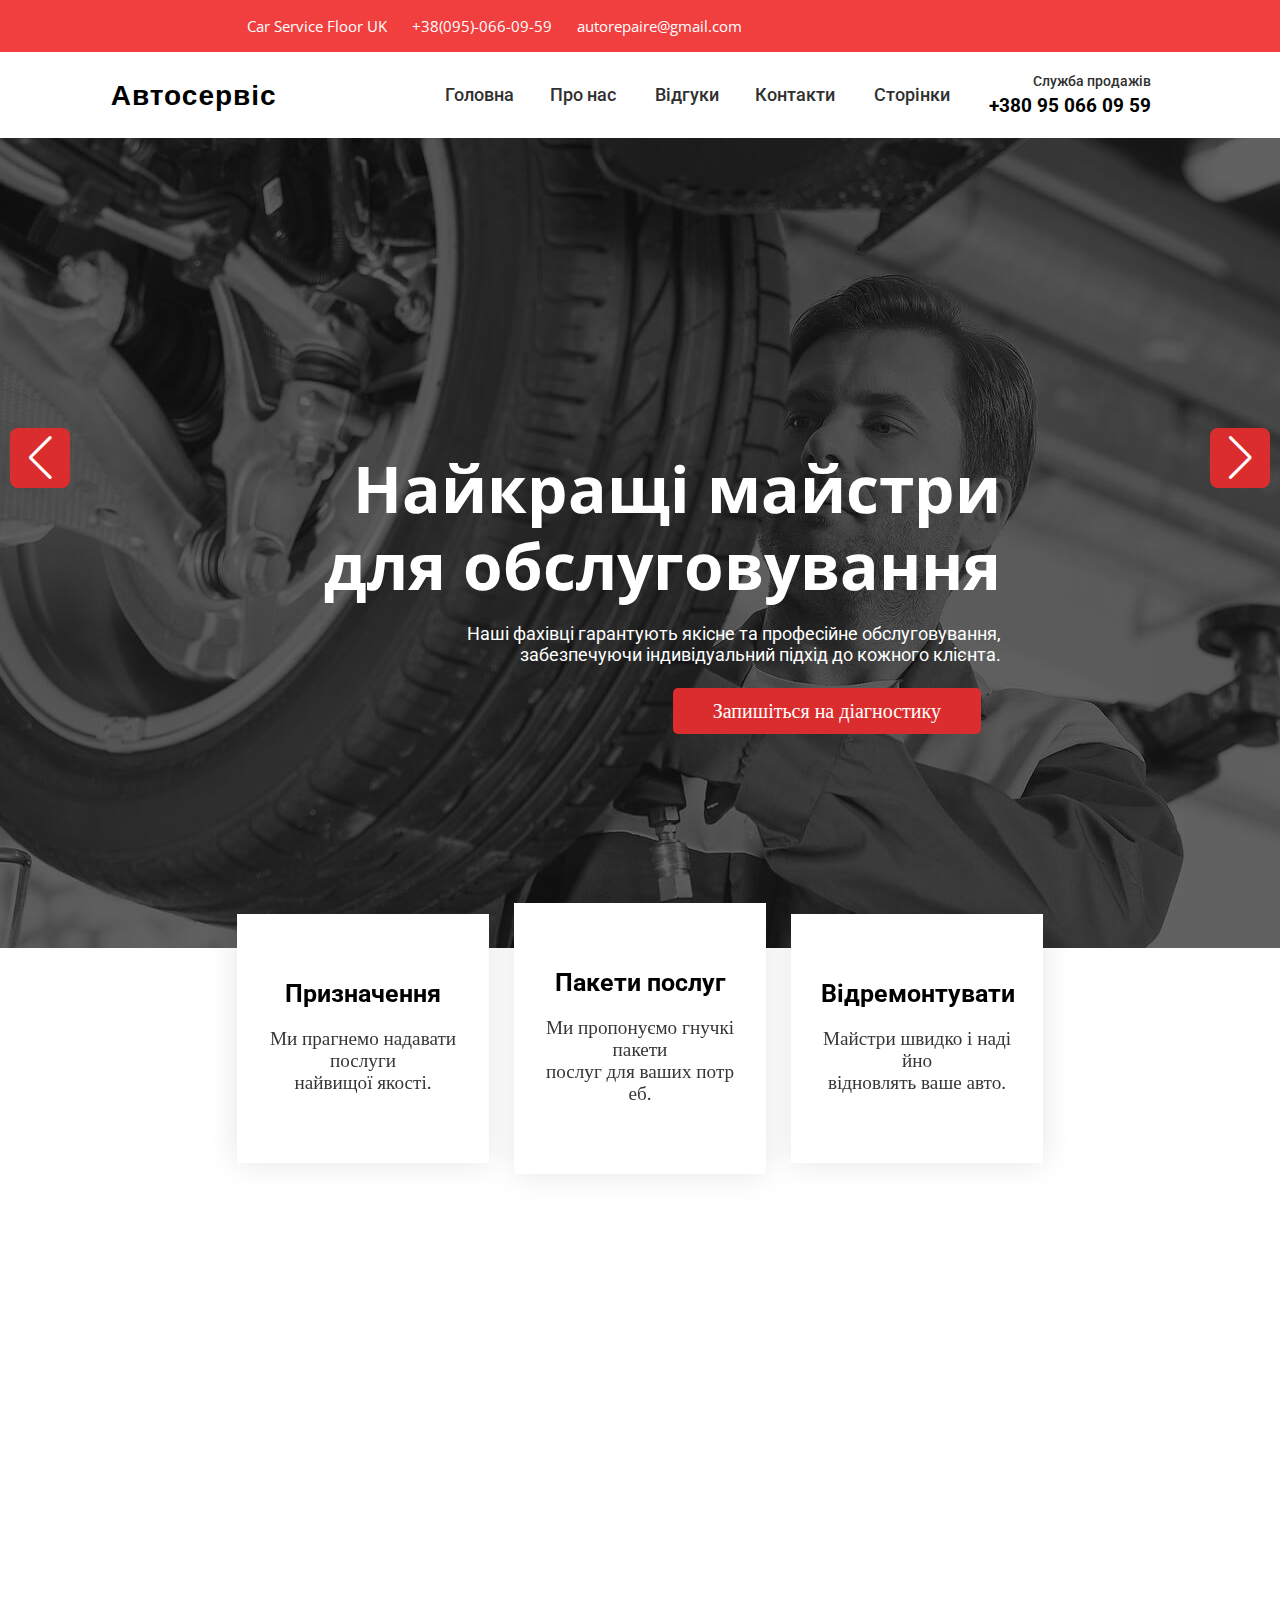
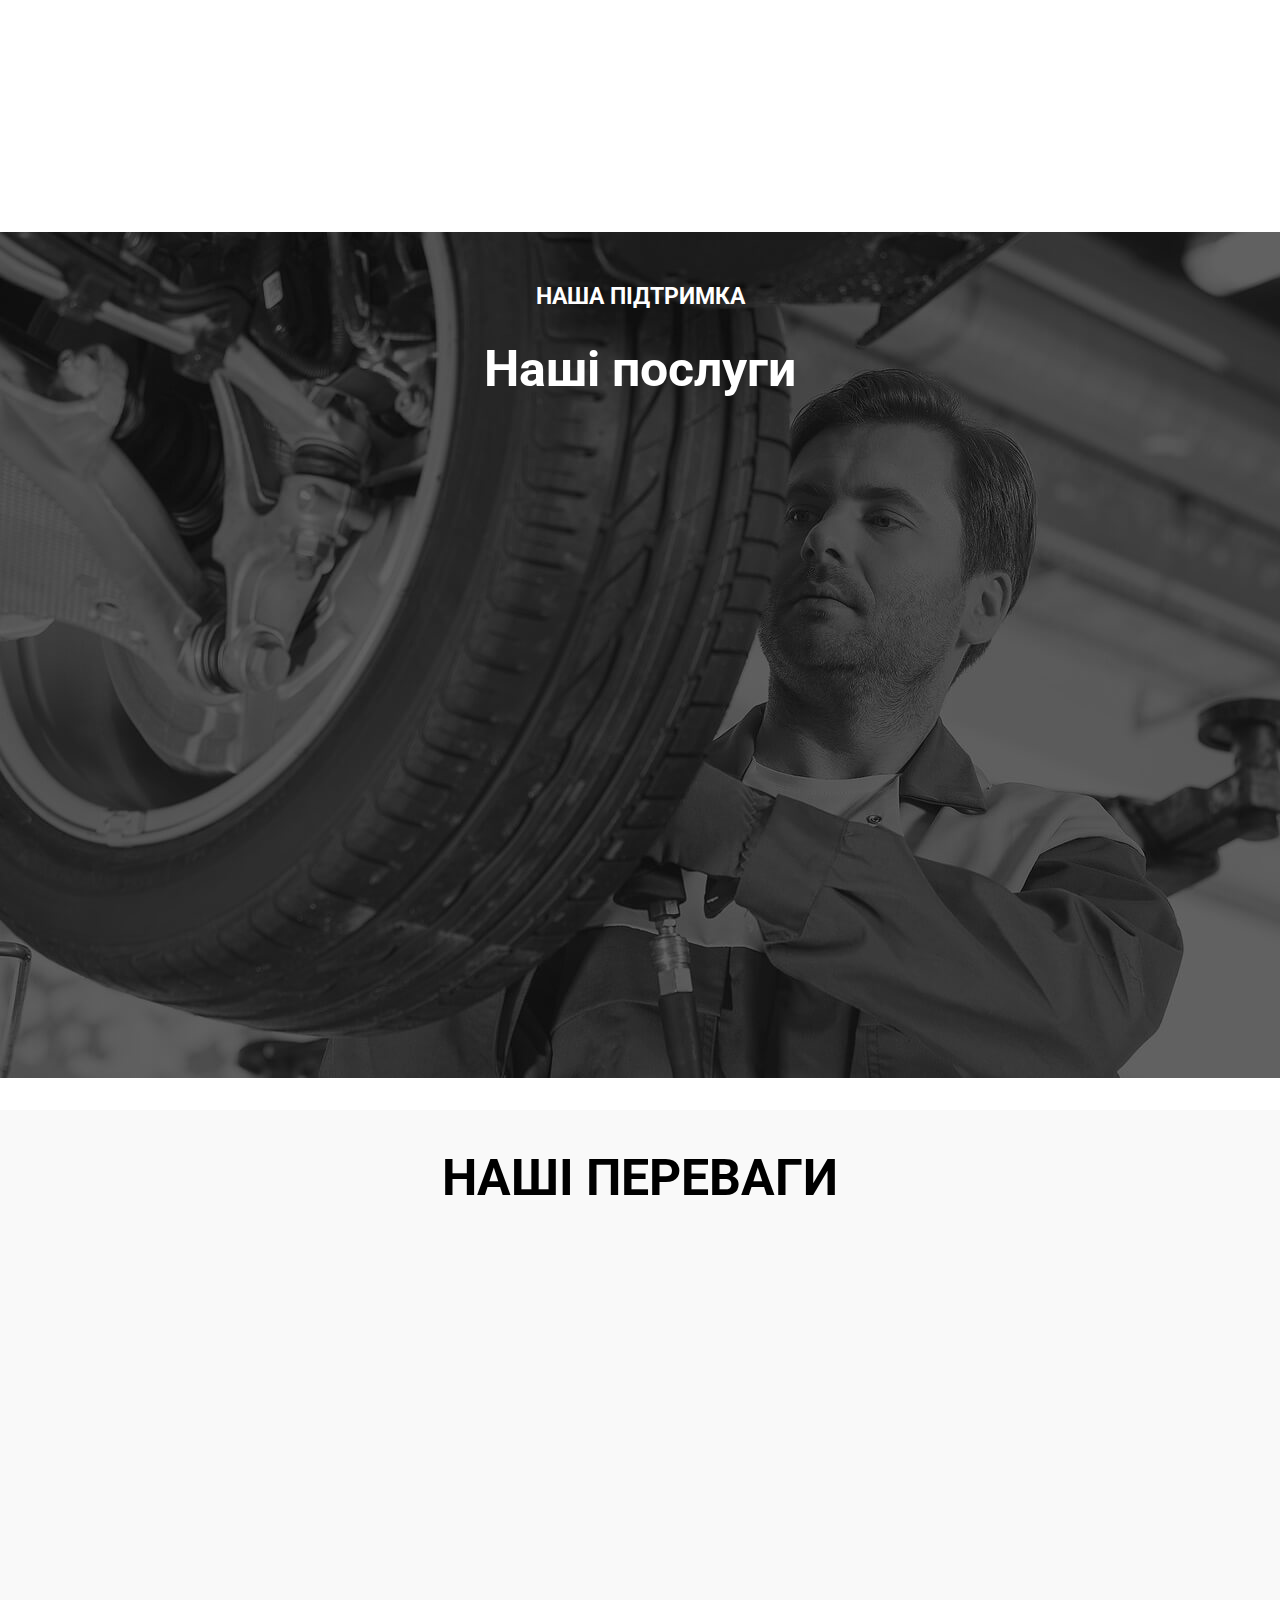
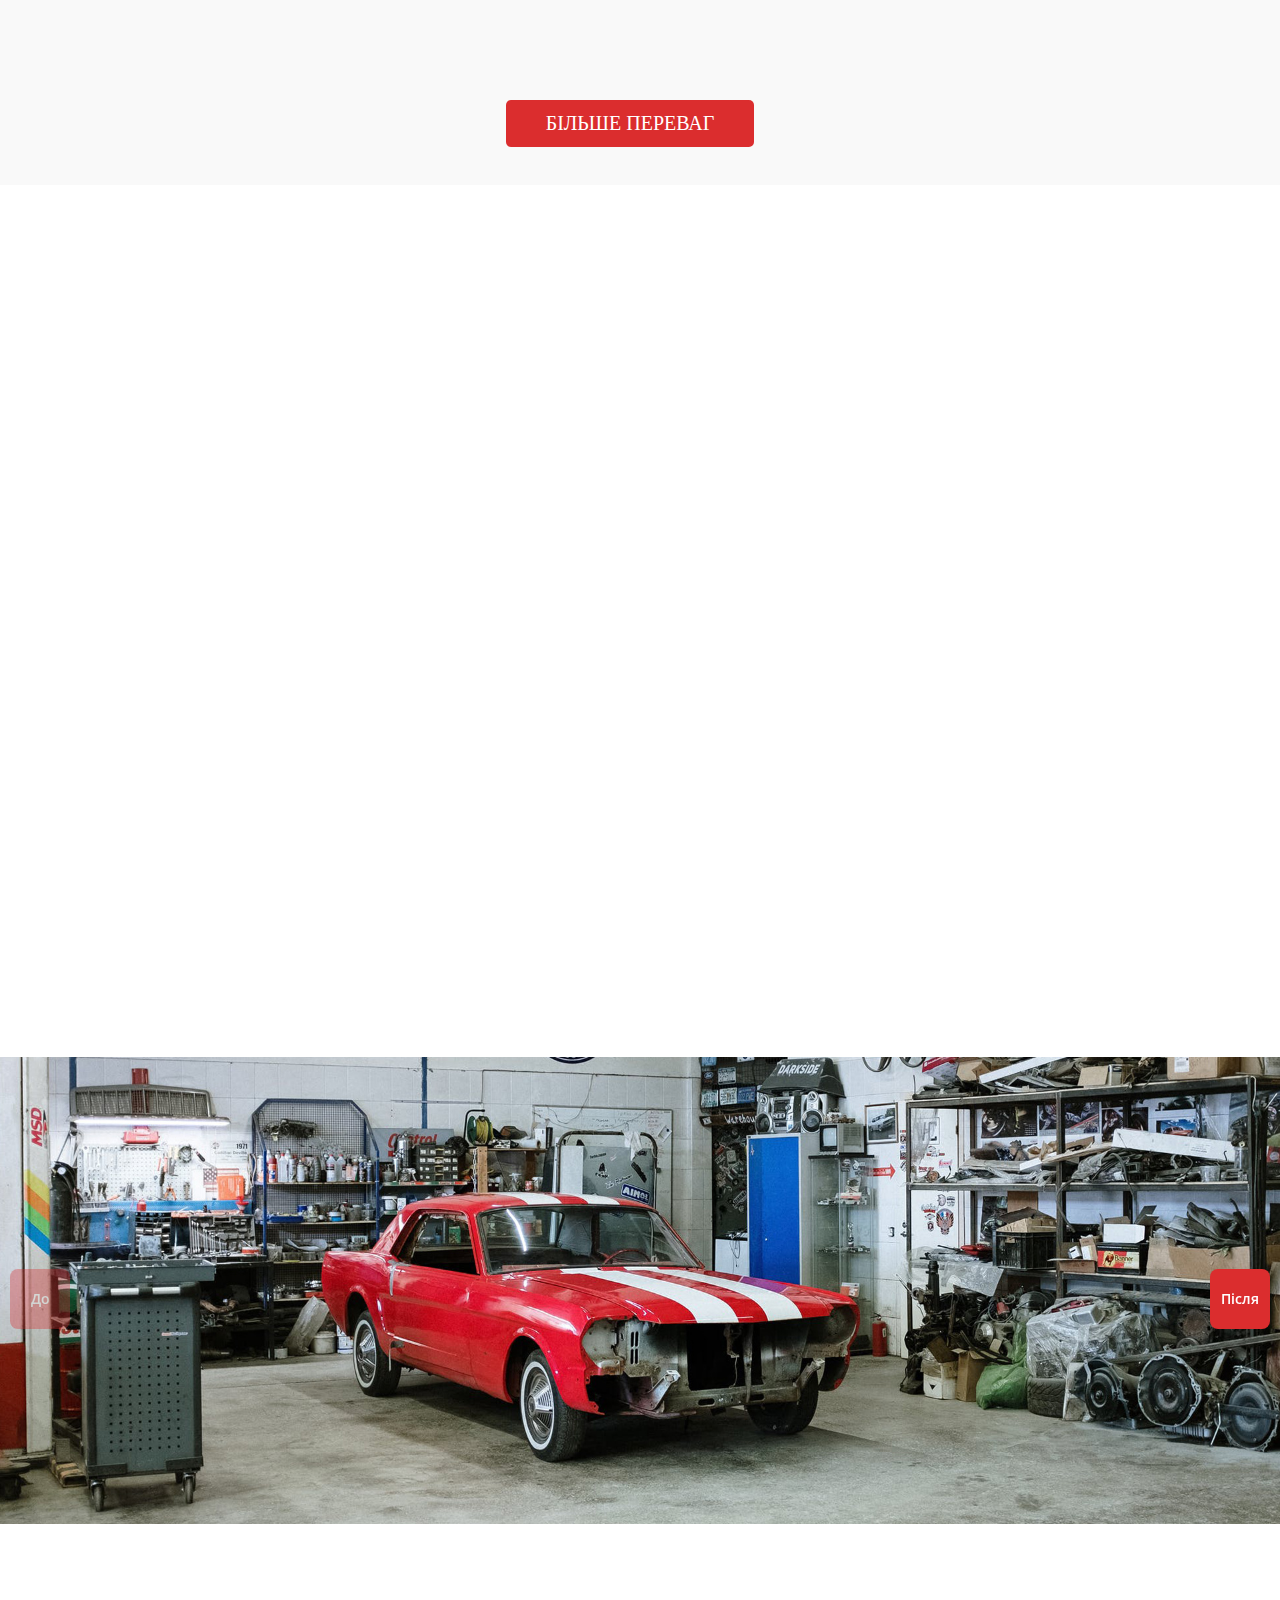
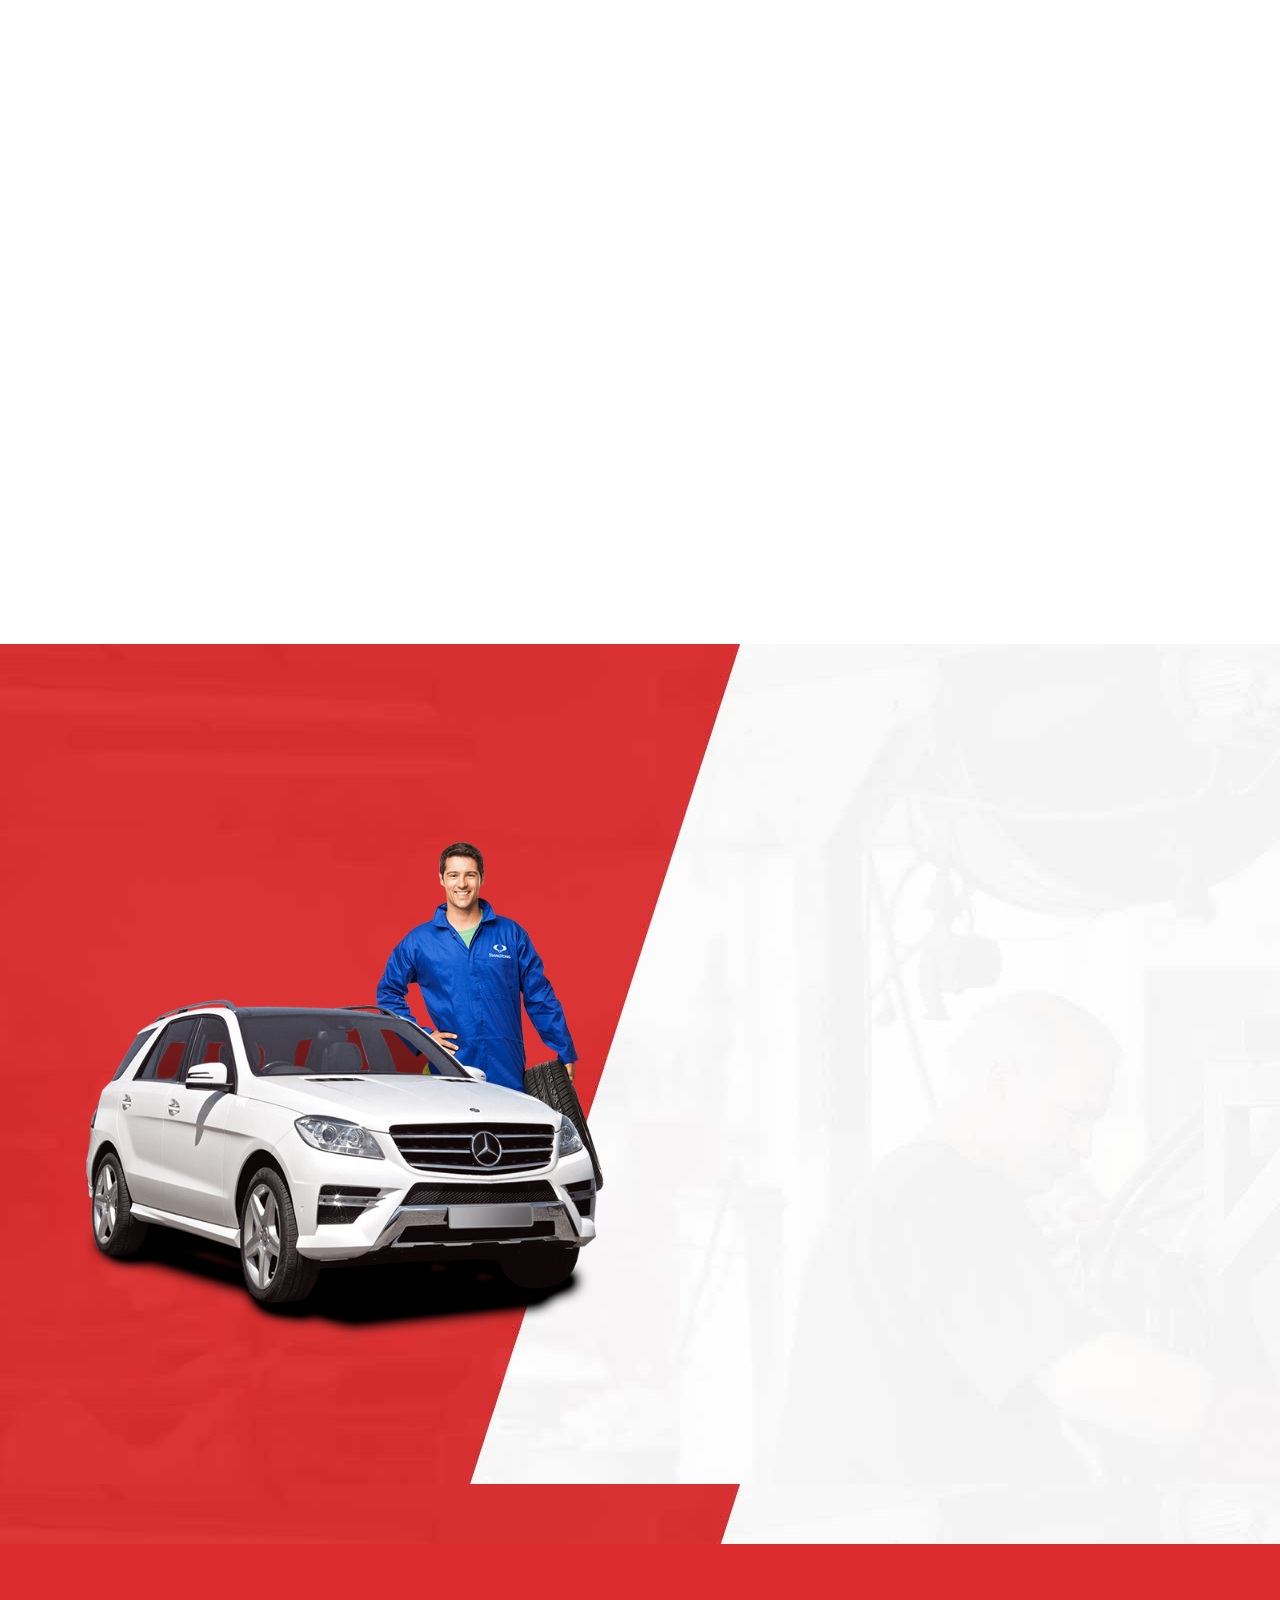
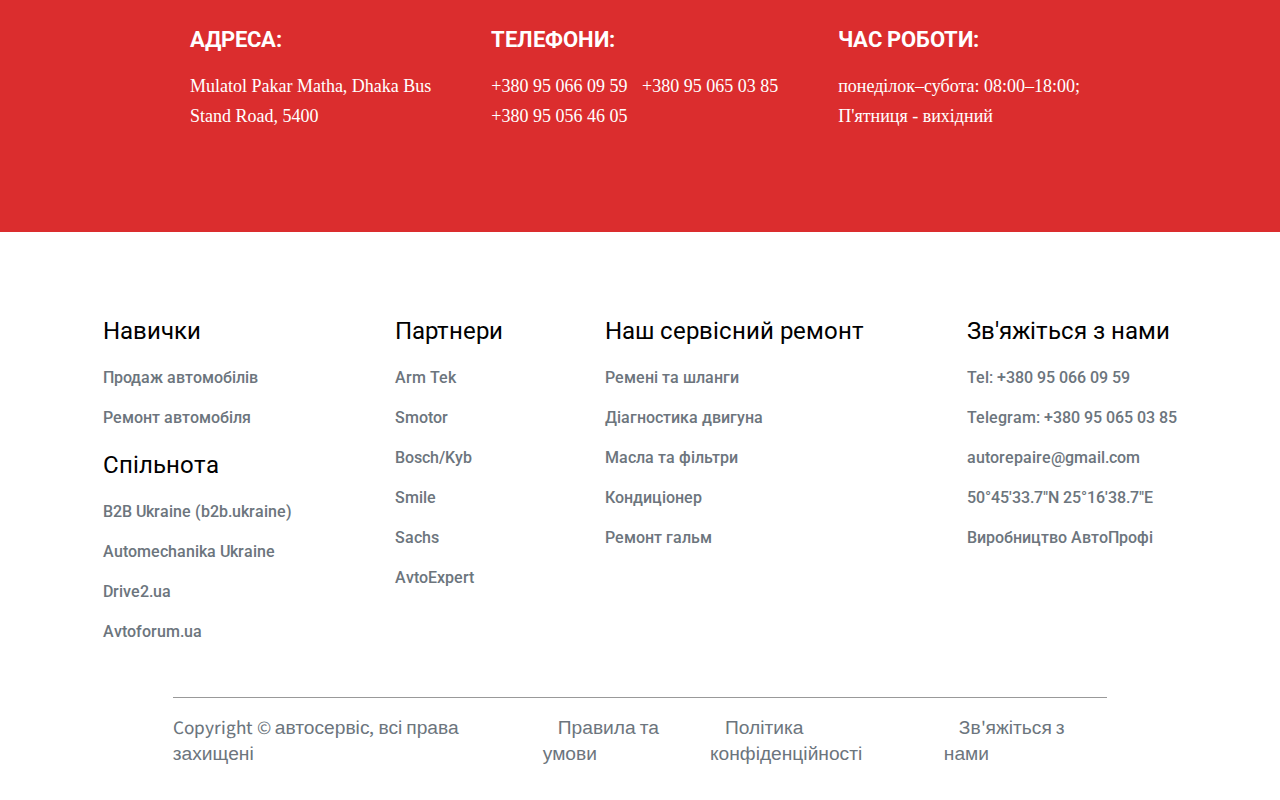
==== index.html @ c5d5ff54 "first" ====
<!DOCTYPE html>
<html lang="en">
<head>
    <meta charset="UTF-8">
    <meta name="viewport" content="width=device-width, initial-scale=1.0">
    
    <!-- Google Fonts - Preconnect and Load Fonts -->
    <!-- Перший блок підключення шрифтів із Google Fonts -->
    <link rel="preconnect" href="https://fonts.googleapis.com">
    <link rel="preconnect" href="https://fonts.gstatic.com" crossorigin>
    <link href="https://fonts.googleapis.com/css2?family=Assistant:wght@200..800&family=Josefin+Sans:ital,wght@0,100..700;1,100..700&display=swap" rel="stylesheet">
    
    <!-- Дублювання підключення шрифтів із додатковими варіантами -->
    <link rel="preconnect" href="https://fonts.googleapis.com">
    <link rel="preconnect" href="https://fonts.gstatic.com" crossorigin>
    <link href="https://fonts.googleapis.com/css2?family=Assistant:wght@200..800&family=Josefin+Sans:ital,wght@0,100..700;1,100..700&family=Roboto:ital,wght@0,100;0,300;0,400;0,500;0,700;0,900;1,100;1,300;1,400;1,500;1,700;1,900&display=swap" rel="stylesheet">
    
    <!-- Ще один блок підключення різних шрифтів -->
    <link rel="preconnect" href="https://fonts.googleapis.com">
    <link rel="preconnect" href="https://fonts.gstatic.com" crossorigin>
    <link href="https://fonts.googleapis.com/css2?family=Assistant:wght@200..800&family=Josefin+Sans:ital,wght@0,100..700;1,100..700&family=Montserrat:ital,wght@0,100..900;1,100..900&family=Open+Sans:ital,wght@0,300..800;1,300..800&family=Roboto:ital,wght@0,100;0,300;0,400;0,500;0,700;0,900;1,100;1,300;1,400;1,500;1,700;1,900&display=swap" rel="stylesheet">
    <!-- Кінець підключення Google Fonts -->
    
    <!-- Swiper.js CSS and JS -->
    <!-- Підключення CSS для Swiper.js із CDN -->
    <link rel="stylesheet" href="https://cdn.jsdelivr.net/npm/swiper@11/swiper-bundle.min.css"/>
    <link href="https://cdn.jsdelivr.net/npm/swiper@11.1.9/swiper-bundle.min.css" rel="stylesheet">
    
    <!-- Підключення JavaScript/CSS для Swiper.js -->
    <link rel="stylesheet" href="https://cdn.jsdelivr.net/npm/swiper@11/swiper-bundle.min.css" />
    <script src="https://cdn.jsdelivr.net/npm/swiper@11/swiper-bundle.min.js"></script>
    <!-- Кінець підключення Swiper -->
    
    <!-- Link to Custom CSS -->
    <!-- Підключення вашого власного CSS-файлу -->
    <link rel="stylesheet" href="./assets/css/index.css">
    
    <!-- Favicon -->
    <!-- Підключення іконки сайту (favicon) -->
    <link rel="icon" href="./img/website-logo.png">
    <!-- Кінець підключення CSS та favicon -->
    
    <!-- AOS (Animate on Scroll) Library -->
    <!-- Підключення бібліотеки AOS для анімацій під час скролінгу -->
    <link href="https://unpkg.com/aos@2.3.1/dist/aos.css" rel="stylesheet">
    <script src="https://unpkg.com/aos@2.3.1/dist/aos.js"></script>
    <!-- Кінець підключення AOS -->
    
    <!-- FontAwesome Icons -->
    <!-- Підключення іконок FontAwesome через CDN -->
    <script src="https://kit.fontawesome.com/46a432ef36.js" crossorigin="anonymous"></script>
    <!-- Кінець підключення FontAwesome -->
    <title>Автосервіс - Car Services and Mechanic</title>
</head>
<body>
    <div class="App">
        <!-- Preloader -->
        <div class="preload" data-preload>
           <div class="preloader-content">
              <p class="text">Loading</p>
              <img class="circle" src="./img/circle.png" alt="Car brake">
           </div>
        </div>
        <!-- Advertising Line -->
        <div class="advertising-line">
           <div class="row">
              <ul class="top-left">
                 <li>
                    <i style="color:#fff;" class="fa-solid fa-house"></i>
                    <a href="https://google.com.ua/maps/place/%D0%9A%D0%B8%D1%97%D0%B2,+02000/@50.4018377,30.2208891,11z/data=!3m1!4b1!4m12!1m5!3m4!2zNTDCsDQ1JzMzLjciTiAyNcKwMTYnMzguNyJF!8m2!3d50.759347!4d25.277409!3m5!1s0x40d4cf4ee15a4505:0x764931d2170146fe!8m2!3d50.4503596!4d30.5245025!16zL20vMDJzbjM0?entry=ttu&g_ep=EgoyMDI0MDgyMC4xIKXMDSoASAFQAw%3D%3D">Car Service Floor UK</a>
                 </li>
                 <li>
                    <i style="color:#fff;" class="fa-solid fa-phone"></i>
                    <a  href="tel:+380950660959">+38(095)-066-09-59</a>
                 </li>
                 <li>
                    <i style="color:#fff;" class="fa-solid fa-envelope"></i>
                    <a  href="mailto:autorepaire@gmail.com">autorepaire@gmail.com</a>
                 </li>
              </ul>
              <ul class="top-right">
                 <li>
                    <a title="Facebook" href="#"><i class="fab fa-facebook-f"></i></a>
                 </li>
                 <li>
                    <a  title="Twitter" href="#"><i class="fab fa-x-twitter"></i></a>
                 </li>
                 <li>
                    <a title="Instagram" href="#"><i class="fab fa-instagram"></i></a>
                 </li>
                 <li>
                    <a  title="Google Plus" href="#"><i class="fab fa-google-plus-g"></i></a>
                 </li>
                 <li>
                    <a  title="Dribbble" href="#"><i class="fab fa-dribbble"></i></a>
                 </li>
              </ul>
           </div>
        </div>
        <!-- Main Container -->
        <div class="container">
           <div class="navbar-content">
              <div class="main-logo">
                 <h2 class="logo-slogan">Автосервіс</h2>
              </div>
              <div class="nav-bar-collapse">
                 <ul class="nav-content">
                    <li class="nav-item">
                       <a class="nav-link" tabindex="1" href="./index.html">Головна</a>
                    </li>
                    <li class="nav-item menu-item">
                       <a class="nav-link" tabindex="2" id="about-link" href="#about">Про нас<i style="margin-left:3px;" class="fa-solid fa-caret-down"></i></a>
                       <ul class="sub-menu">
                          <li><a href="./autoAbout/autoNews.html">Новини компанії</a></li>
                          <li><a href="./autoAbout/aboutCompany/about.html">Детальніше про компанію</a></li>
                       </ul>
                    </li>
                    <li class="nav-item">
                       <a class="nav-link" tabindex="3" id="client-say-link" href="#client-say">Відгуки</a>
                    </li>
                    <li class="nav-item menu-item">
                       <a class="nav-link" tabindex="4" href="#contacts">Контакти<i style="margin-left:3px;" class="fa-solid fa-caret-down"></i></a>
                       <ul class="sub-menu">
                          <li>
                             <a href="./autoContacts/contact.html">Детальніше про розташування</a>
                          </li>
                       </ul>
                    </li>
                    <li class="nav-item menu-item">
                       <a class="nav-link" tabindex="5" href="#">Сторінки<i style="margin-left:3px;" class="fa-solid fa-caret-down"></i></a>
                       <ul class="sub-menu">
                          <li>
                             <a href="./autoPages/saleCar.html">Продаж автомобілів</a>
                          </li>
                          <li>
                             <a href="./autoPages/subscription/monthlyPlan.html">Місячна підписка</a>
                          </li>
                          <li>
                             <a href="./autoPages/partners/partnersCompany.html">Партнери компанії</a>
                          </li>
                       </ul>
                    </li>
                    <li class="nav-item">
                       <span class="nav-link lk-content">
                           Служба продажів
                          <div style="padding-top:5px;">
                             <a href="tel:+380950660959" class="nav-link-number">+380 95 066 09 59</a> 
                          </div>
                       </span>
                    </li>
                 </ul>
              </div>
           </div>
        </div>
     </div>
     <aside>
        <div class="aside-container">
           <div class="aside-content">
              <div class="swiper-1">
                 <!-- Swiper for slides -->
                 <div class="swiper-wrapper">
                    <!-- First slide -->
                    <div class="swiper-slide">
                       <div class="back-img-slide-1">
                          <div class="slide-1-content">
                             <h2 class="slide-1-title">Найкращі майстри<br>для обслуговування</h2>
                             <p class="slide-1-text">Наші фахівці гарантують якісне та професійне обслуговування,<br> 
                              забезпечуючи індивідуальний підхід до кожного клієнта. 
                             </p>
                             <a class="slide-1-btn" href="#contacts">Запишіться на діагностику</a>
                          </div>
                       </div>
                    </div>
                    <!-- Second slide -->
                    <div class="swiper-slide">
                       <div class="back-img-slide-2">
                          <div class="slide-2-content">
                             <h2 class="slide-2-title">Найкраща автомайстерня<br>для обслуговування</h2>
                             <p class="slide-2-text">Наші професіонали забезпечують повний спектр ремонтних 
                              послуг<br> для вашого авто. Висока якість, надійність та індивідуальний підхід.
                             </p>
                             <a class="slide-2-btn" href="./autoAbout/aboutCompany/about.html">Більше інформації +</a>
                          </div>
                       </div>
                    </div>
                 </div>
                 <!-- Navigation buttons -->
                 <div class="swiper-button-prev"></div>
                 <div class="swiper-button-next"></div>
              </div>
           </div>
        </div>
     </aside>
     <section id="about">
        <!-- About section -->
        <div class="section-about-card-content">
           <div class="card-list">
              <!-- Appointment Card -->
              <div class="card">
                 <div><i class="fa-solid fa-car-rear"></i></div>
                 <h2>Призначення</h2>
                 <p class="card-p">Ми прагнемо надавати послуги<br> найвищої якості.</p>
                 <div class="card-btn-active">
                    <div class="card-pseudo-btn"><a href="./autoContacts/contact.html">Забронювати зараз</a></div>
                 </div>
              </div>
              <!-- Service Packages Card -->
              <div class="card">
                 <div><i class="fa-solid fa-gear"></i></div>
                 <h2>Пакети послуг</h2>
                 <p class="card-p">Ми пропонуємо гнучкі пакети<br>послуг для ваших потреб.</p>
                 <div class="card-btn-active">
                    <div class="card-pseudo-btn"><a href="./autoPages/subscription/monthlyPlan.html">Перейти до пропозицій</a></div>
                 </div>
              </div>
              <!-- Find A Repair Card -->
              <div class="card">
                 <div><i class="fa-solid fa-screwdriver-wrench"></i></div>
                 <h2>Відремонтувати</h2>
                 <p class="card-p">Майстри швидко і надійно<br>відновлять ваше авто.</p>
                 <div class="card-btn-active">
                    <div class="card-pseudo-btn"><a href="#contacts">Зв'язок з нами</a></div>
                 </div>
              </div>
           </div>
        </div>
        <aside data-aos="fade-up">
           <!-- Aside section with animation -->
           <div class="aside-container-section-card">
              <div style="width: 40%;">
                 <span class="aside-subtitle">Про компанію</span>
                 <h1 class="aside-title">Ми завжди готові допомогти</h1>
                 <p class="aside-text">Наша команда завжди на зв'язку, щоб забезпечити вам швидку та професійну допомогу. Ви можете розраховувати на нас у будь-який час для вирішення будь-яких питань з обслуговування вашого авто.</p>
                 <div>
                    <a href="./autoAbout/autoNews.html" class="aside-btn animation-btn"><span>Докладніше</span></a>
                 </div>
              </div>
              <div>
                 <img class="img-aside-one" src="./img/circle-one.jpg" alt="A man who cuts a car">
                 <img class="img-aside-two" src="./img/circle-two.jpg" alt="tools">
              </div>
           </div>
        </aside>
     </section>
     <section id="support">
        <!-- Support section -->
        <div class="section-support-container">
           <div class="section-support-content">
              <div class="section-support-content-title">
                 <h2 class="section-support-title">НАША ПІДТРИМКА</h2>
                 <h3 class="section-support-subtitle">Наші послуги</h3>
              </div>
              <div data-aos="fade-up" class="card-support-list">
                 <div class="card-support">
                    <i class="fa-solid fa-screwdriver-wrench"></i>
                    <h2>Ремонт & Заміна</h2>
                    <p class="card-p cd-p">Ми надаємо комплексні послуги з <br> ремонту та заміни деталей вашого<br> автомобіля</p>
                 </div>
                 <div class="card-support">
                    <i class="fa-regular fa-compass"></i>
                    <h2>Лазерне різання металу</h2>
                    <p class="card-p cd-p">Пропонуємо високоточне лазерне<br> різання металу для виготовлення<br> деталей будь-якої складності</p>
                 </div>
                 <div class="card-support">
                    <i class="fa-solid fa-car-rear"></i>
                    <h2>Заміна олії </h2>
                    <p class="card-p cd-p">Наша послуга з заміни олії забезпечує вашому автомобілю продуктивність та довговічність</p>
                 </div>
              </div>
              <div data-aos="fade-up" class="card-support-list cd-lt-sup">
                 <div class="card-support">
                    <i class="fa-solid fa-hammer"></i>
                    <h2>Гарантія на обслуговування</h2>
                    <p class="card-p cd-p">Ми надаємо гарантію що свідчить про впевненість у робіті</p>
                 </div>
                 <div class="card-support">
                    <i class="fa-solid fa-gears"></i>
                    <h2>Безкоштовна діагностика</h2>
                    <p class="card-p cd-p">Скористайтеся безкоштовною діагностикою вашого авто.</p>
                 </div>
                 <div class="card-support">
                    <i class="fa-solid fa-life-ring"></i>
                    <h2>Довічна гарантія <br> на роботу</h2>
                    <p class="card-p cd-p">Наша довічна гарантія свідчить про впевненість у якості виконаних робіт</p>
                 </div>
              </div>
           </div>
        </div>
     </section>
     <section>
        <!-- Advantages section -->
        <div>
           <div class="section-advantages-conteiner">
              <div>
                 <h1 class="section-advantages-title">НАШІ ПЕРЕВАГИ</h1>
              </div>
              <div class="section-advantages-card-content">
                 <div data-aos="fade-right" class="section-advantages-card-list">
                    <div><i class="fa-solid fa-headset fa-i" aria-hidden="true"></i></div>
                    <div>
                       <h3 class="section-advantages-card-title">ЯКІСНА ПІДТРИМКА</h3>
                       <p class="section-advantages-card-p">Ми надаємо професійну підтримку клієнтів, щоб ви завжди почувалися впевнено у наших послугах.</p>
                    </div>
                 </div>
                 <div data-aos="fade-left" class="section-advantages-card-list sc-cd-lt-tw">
                    <div><i class="fa-solid fa-gears fa-i" aria-hidden="true"></i></div>
                    <div>
                       <h3 class="section-advantages-card-title">РІЗНОМАНІТНІСТЬ ПОСЛУГ</h3>
                       <p class="section-advantages-card-p">Ми пропонуємо широкий спектр послуг,щоб задовольнити потреби в обслуговуванні автомобіля.</p>
                    </div>
                 </div>
              </div>
              <div class="section-advantages-card-content">
                 <div data-aos="fade-right" class="section-advantages-card-list sn-cd-lt">
                    <div><i class="fa-solid fa-life-ring fa-i" aria-hidden="true"></i></div>
                    <div>
                       <h3 class="section-advantages-card-title">ДОВІЧНА ГАРАНТІЯ</h3>
                       <p class="section-advantages-card-p">Наша довічна гарантія підтверджує нашу впевненість у якості наданих послуг. Ми прагнемо до бездоганності в роботі.</p>
                    </div>
                 </div>
                 <div data-aos="fade-left" class="section-advantages-card-list sn-cd-lt">
                    <div><i class="fa-solid fa-car-rear fa-i" aria-hidden="true"></i></div>
                    <div>
                       <h3 class="section-advantages-card-title">СУЧАСНЕ ОБЛАДНАННЯ</h3>
                       <p class="section-advantages-card-p">Ми використовуємо лише сучасне обладнання, що дозволяють нам виконувати роботи з високою точністю та ефективністю.</p>
                    </div>
                 </div>
              </div>
              <a class="section-advantages-card-btn sc-cd-btn" href="./autoPages/subscription/monthlyPlan.html">БІЛЬШЕ ПЕРЕВАГ</a>
           </div>
        </div>
     </section>
     <section data-aos="fade-up" id="client-say">
        <!-- Client testimonials section -->
        <div class="section-client-container">
           <div class="section-client-content">
              <h2 class="section-client-title">Автосервіс</h2>
              <h3 class="section-client-subtitle">Наш клієнт каже</h3>
              <p class="section-client-text">
               Ми завжди цінуємо відгуки наших клієнтів, адже їхня думка — наш найкращий показник якості.Ось що кажуть наші <br>задоволені клієнти про співпрацю з нами.
              </p>
           </div>
        </div>
        <div class="swiper mySwiper">
           <!-- Swiper for client testimonials -->
           <div class="swiper-wrapper">
              <div class="swiper-slide sr-r">
                 <div class="swiper-slide-content">
                    <div class="slider-client-content">
                       <img id="swiper-img-box" src="./img/hackery-user.png" alt="User Male Icon">
                       <div>
                          <h6 class="swiper-name-box">David Sockar</h6>
                          <span class="swiper-role-box">Сlient</span>
                       </div>
                    </div>
                    <p class="swiper-text-box">Справжні професіонали! Обслуговування було швидким. Я залишився дуже задоволений результатом!</p>
                    <div class="star-container">
                       <h5 class="swiper-date-box">2024-02-04</h5>
                       <ul class="star-content">
                          <li><i class="fa-solid fa-star"></i></li>
                          <li><i class="fa-solid fa-star"></i></li>
                          <li><i class="fa-solid fa-star"></i></li>
                          <li><i class="fa-solid fa-star"></i></li>
                          <li><i class="fa-solid fa-star"></i></li>
                       </ul>
                    </div>
                 </div>
              </div>
                <div class="swiper-slide sr-r">
                 <div class="swiper-slide-content">
                    <div class="slider-client-content">
                       <img id="swiper-img-box" src="./img/hackery-user.png" alt="User Male Icon">
                       <div>
                          <h6 class="swiper-name-box">Liton Markers</h6>
                          <span class="swiper-role-box">Сlient</span>
                       </div>
                    </div>
                    <p class="swiper-text-box">Чудове обслуговування! Всі проблеми з моїм авто були усунуті швидко та без зайвих витрат. Рекомендую всім!</p>
                    <div class="star-container">
                       <h5 class="swiper-date-box">2024-08-05</h5>
                       <ul class="star-content">
                          <li><i class="fa-solid fa-star"></i></li>
                          <li><i class="fa-solid fa-star"></i></li>
                          <li><i class="fa-solid fa-star"></i></li>
                          <li><i class="fa-solid fa-star"></i></li>
                       </ul>
                    </div>
                 </div>
              </div>
              <div class="swiper-slide sr-r">
                <div class="swiper-slide-content">
                   <div class="slider-client-content">
                      <img id="swiper-img-box" src="./img/hackery-user.png" alt="User Male Icon">
                      <div>
                         <h6 class="swiper-name-box">Mr Anderson</h6>
                         <span class="swiper-role-box">Сlient</span>
                      </div>
                   </div>
                   <p class="swiper-text-box">Дякую за якісну діагностику! Завдяки вам я зміг уникнути серйозних проблем з двигуном. Ви – кращі!</p>
                   <div class="star-container">
                      <h5 class="swiper-date-box">2024-08-10</h5>
                      <ul class="star-content">
                         <li><i class="fa-solid fa-star"></i></li>
                         <li><i class="fa-solid fa-star"></i></li>
                         <li><i class="fa-solid fa-star"></i></li>
                         <li><i class="fa-solid fa-star"></i></li>
                      </ul>
                   </div>
                </div>
             </div>
               <div class="swiper-slide sr-r">
                <div class="swiper-slide-content">
                   <div class="slider-client-content">
                      <img id="swiper-img-box" src="./img/hackery-user.png" alt="User Male Icon">
                      <div>
                         <h6 class="swiper-name-box">Stiw Ander</h6>
                         <span class="swiper-role-box">Сlient</span>
                      </div>
                   </div>
                   <p class="swiper-text-box">Сучасне обладнання та висококваліфіковані майстри – саме те, що потрібно для якісного обслуговування.</p>
                   <div class="star-container">
                      <h5 class="swiper-date-box">2024-07-23</h5>
                      <ul class="star-content">
                         <li><i class="fa-solid fa-star"></i></li>
                         <li><i class="fa-solid fa-star"></i></li>
                         <li><i class="fa-solid fa-star"></i></li>
                         <li><i class="fa-solid fa-star"></i></li>
                         <li><i class="fa-solid fa-star"></i></li>
                      </ul>
                   </div>
                </div>
             </div>
             <div class="swiper-slide sr-r">
                <div class="swiper-slide-content">
                   <div class="slider-client-content">
                      <img id="swiper-img-box" src="./img/hackery-user.png" alt="User Male Icon">
                      <div>
                         <h6 class="swiper-name-box">Roza Karnel</h6>
                         <span class="swiper-role-box">Сlient</span>
                      </div>
                   </div>
                   <p class="swiper-text-box">Завжди отримую відмінну підтримку. Ваше обслуговування на вищому рівні, продовжуйте.</p>
                   <div class="star-container">
                      <h5 class="swiper-date-box">2024-09-20</h5>
                      <ul class="star-content">
                         <li><i class="fa-solid fa-star"></i></li>
                         <li><i class="fa-solid fa-star"></i></li>
                         <li><i class="fa-solid fa-star"></i></li>
                         <li><i class="fa-solid fa-star"></i></li>
                      </ul>
                   </div>
                </div>
             </div>
               <div class="swiper-slide sr-r">
                <div class="swiper-slide-content">
                   <div class="slider-client-content">
                      <img id="swiper-img-box" src="./img/hackery-user.png" alt="User Male Icon">
                      <div>
                         <h6 class="swiper-name-box">Alan Nural</h6>
                         <span class="swiper-role-box">Сlient</span>
                      </div>
                   </div>
                   <p class="swiper-text-box">Після заміни олії авто почало працювати набагато краще. Ваша команда дійсно знає свою справу!</p>
                   <div class="star-container">
                      <h5 class="swiper-date-box">2024-07-15</h5>
                      <ul class="star-content">
                         <li><i class="fa-solid fa-star"></i></li>
                         <li><i class="fa-solid fa-star"></i></li>
                         <li><i class="fa-solid fa-star"></i></li>
                         <li><i class="fa-solid fa-star"></i></li>
                         <li><i class="fa-solid fa-star"></i></li>
                      </ul>
                   </div>
                </div>
             </div>
           </div>
        </div>
     </section>
     <section style="margin-top: 10vh;">
        <!-- Before and after image slider -->
        <div class="swiper-2">
           <div class="swiper-wrapper">
              <div class="swiper-slide">
                 <div>
                    <img style="width: 100%;" src="./img/before.jpg" alt="Car before">
                 </div>
              </div>
              <div class="swiper-slide">
                 <div>
                    <img style="width: 100%;" src="./img/after.jpg" alt="Car after">
                 </div>
              </div>
           </div>
           <div>
              <button class="swiper-button-prev swiper-button-prev-2">До</button>
           </div>
           <div>
              <button class="swiper-button-next swiper-button-next-2">Після</button>
           </div>
        </div>
     </section>
     <section data-aos="fade-up">
        <!-- Team members section -->
        <div class="section-member-container">
           <h3 class="section-member-title">Наша команда</h3>
           <div class="swiper mySwiper">
              <div class="swiper-wrapper">
                 <div class="swiper-slide sr-r">
                    <img class="member-img" src="./img/members/team-img1.jpg" alt="Team member 1">
                    <h3>John Delos</h3>
                    <span class="section-member-role">Менеджер</span>
                 </div>
                 <div class="swiper-slide sr-r">
                    <img class="member-img" src="./img/members/team-img2.jpg" alt="Team member 2">
                    <h3>Ajura Agoh</h3>
                    <span class="section-member-role">Інженер</span>
                 </div>
                 <div class="swiper-slide sr-r">
                    <img class="member-img" src="./img/members/team-img3.jpg" alt="Team member 3">
                    <h3>Sabina Nur</h3>
                    <span class="section-member-role">Директор</span>
                 </div>
                 <div class="swiper-slide sr-r">
                    <img class="member-img" src="./img/members/team-img4.jpg" alt="Team member 4">
                    <h3>Alan Nural</h3>
                    <span class="section-member-role">Менеджер</span>
                 </div>
                 <div class="swiper-slide sr-r">
                    <img class="member-img" src="./img/members/team-img5.jpg" alt="Team member 5">
                    <h3>Liton Sokar</h3>
                    <span class="section-member-role">Інженер</span>
                 </div>
              </div>
           </div>
        </div>
     </section>
     <section id="contacts">
        <!-- Contact form section -->
        <div class="section-contact-container">
           <div class="section-contact-content">
              <div class="">
                 <img style="width: 80%;" src="./img/Contact.png" alt="Car Mercedes-Benz">
              </div>
              <div data-aos="fade-up-left" class="section-contact-container-form">
                 <h1 class="section-contact-container-title">Поспілкуйтеся з нами</h1>
                 <h2 class="section-contact-container-subtitle">Напишіть нам</h2>
                 <form class="js-form" action="#" novalidate>

                    <input class="js-input" name="name" type="text" placeholder="Ваше ім'я*">

                    <input class="js-input js-input-phone" name="phone" type="tel" placeholder="Ваш номер телефону*">

                    <input class="js-input" name="car" type="text" placeholder="Ваше автo*">

                    <input class="js-input" name="comment" class="section-contact-form-comment" type="text" placeholder="Ваша проблема*">

                    <button type="submit" class="section-contact-form-btn" value="Send Request">Надіслати запит</button>

                    <div class="FormSubmit"></div>
                 </form>
              </div>
           </div>
        </div>
     </section>
     <section>
        <!-- Contact info section -->
        <div>
           <div class="aside-container-main-info">
              <div class="aside-content-info">
                 <i class="fa-solid fa-map-location-dot fa-icon-info"></i>
                 <div>
                    <h3 class="aside-container-title">АДРЕСА:</h3>
                    <p class="aside-container-info">Mulatol Pakar Matha, Dhaka Bus<br> Stand Road, 5400</p>
                 </div>
              </div>
              <div class="aside-content-info">
                 <i class="fa-solid fa-phone-volume fa-icon-info"></i>
                 <div>
                    <h3 class="aside-container-title">ТЕЛЕФОНИ:</h3>
                    <p class="aside-container-info">
                       <a style="color:#fff" href="tel:0950660959">+380 95 066 09 59</a>
                       <a style="color:#fff; margin-left:10px;" href="tel:0950650385">+380 95 065 03 85</a>
                       <br>
                       <a style="color:#fff" href="tel:0950564505">+380 95 056 46 05</a>
                    </p>
                 </div>
              </div>
              <div class="aside-content-info">
                 <i class="fa-solid fa-calendar-check fa-icon-info"></i>
                 <div>
                    <h3 class="aside-container-title">ЧАС РОБОТИ:</h3>
                    <p class="aside-container-info">понеділок–субота: 08:00–18:00;<br> П'ятниця - вихідний</p>
                 </div>
              </div>
           </div>
        </div>
     </section>
     <footer>
        <div class="footer-container">
           <!-- Skills Section -->
           <div class="copy">
              <h3 class="copy-title">Навички</h3>
              <div class="copy-list">
                 <span class="copy-link">Продаж автомобілів</span>
                 <span class="copy-link">Ремонт автомобіля</span>
              </div>
              <!-- Community Section -->
              <div>
                 <h3 class="copy-title">Спільнота</h3>
                 <div class="copy-list">
                    <span class="copy-link">B2B Ukraine (b2b.ukraine)</span>
                    <span class="copy-link">Automechanika Ukraine</span>
                    <span class="copy-link">Drive2.ua</span>
                    <span class="copy-link">Avtoforum.ua</span>
                 </div>
              </div>
           </div>
           <!-- Partners Section -->
           <div class="copy">
              <h3 class="copy-title">Партнери</h3>
              <div class="copy-list">
                 <span class="copy-link">Arm Tek</span>
                 <span class="copy-link">Smotor</span>
                 <span class="copy-link">Bosch/Kyb</span>
                 <span class="copy-link">Smile</span>
                 <span class="copy-link">Sachs</span>
                 <span class="copy-link">AvtoExpert</span>
              </div>
           </div>
           <!-- Services Section -->
           <div class="copy">
              <h3 class="copy-title">Наш сервісний ремонт</h3>
              <div class="copy-list">
                 <span class="copy-link">Ремені та шланги</span>
                 <span class="copy-link">Діагностика двигуна</span>
                 <span class="copy-link">Масла та фільтри</span>
                 <span class="copy-link">Кондиціонер</span>
                 <span class="copy-link">Ремонт гальм</span>
              </div>
           </div>
           <!-- Contact Information Section -->
           <div class="copy">
              <h3 class="copy-title">Зв'яжіться з нами</h3>
              <div class="copy-list">
                 <a href="tel:+380950660959"><span class="copy-link">Tel: +380 95 066 09 59</span></a>
                 <a href="tel:+380950650385"><span class="copy-link">Telegram: +380 95 065 03 85</span></a>
                 <a href="mailto:autorepaire@gmail.com"><span class="copy-link">autorepaire@gmail.com</span></a>
                 <a href="https://google.com.ua/maps/place/%D0%9A%D0%B8%D1%97%D0%B2,+02000/@50.4018377,30.2208891,11z/data=!3m1!4b1!4m12!1m5!3m4!2zNTDCsDQ1JzMzLjciTiAyNcKwMTYnMzguNyJF!8m2!3d50.759347!4d25.277409!3m5!1s0x40d4cf4ee15a4505:0x764931d2170146fe!8m2!3d50.4503596!4d30.5245025!16zL20vMDJzbjM0?entry=ttu&g_ep=EgoyMDI0MDgyMC4xIKXMDSoASAFQAw%3D%3D"><span class="copy-link">50°45'33.7"N 25°16'38.7"E</span></a>
                 <span class="copy-link">Виробництво АвтоПрофі</span>
              </div>
           </div>
        </div>
        <!-- Copyright Section -->
        <aside style="display: flex; align-items: center; justify-content: space-around;">
           <div class="aside-copyright">
              <div>
                 <p class="aside-copyright-text">
                  Copyright © автосервіс, всі права захищені
                 </p>
              </div>
              <div>
                 <ul class="aside-copyright-list">
                    <li>
                       <a href="#">Правила та умови</a>
                    </li>
                    <li>
                       <a href="#">Політика конфіденційності</a>
                    </li>
                    <li>
                       <a href="./autoContacts/contact.html">Зв'яжіться з нами</a>
                    </li>
                 </ul>
              </div>
           </div>
        </aside>
     </footer>
     </div>
<script>AOS.init();</script>
<script src="./assets/js/index.js"></script>
<script src="./assets/js/validateForm/formContact.js"></script>
</body>
</html>
---- assets/css/index.css ----
:root
{
    --clr-white:#FFFFFF;
    --clr-white-light:#fff;
    --clr-black:#000000;
    --clr-black-light:#17161a;
    --clr-gray:#6c757d;
    --clr-gray-black: #999;
    --clr-gray-member:#F9F9F9;
    --clr-red:#f13f3f;
    --clr-red-btn:#db2d2e;
    --clr-black-light:#303030;
    --transition-default: all .3s ease-in-out;
    --font-family-stem:"Assistant", sans-serif;
    --font-family-roboto:"Roboto", sans-serif;
    --font-family-sans:"Open Sans", sans-serif;
}
h1, h2, h3, h4, h5, h6, h1 a, h2 a, h3 a, h4 a, h5 a, h6 a {
    font-style: normal;
    font-family: var(--font-family-roboto);
    margin-bottom: 0;
    line-height: 1.2;
    font-weight: 700;
    transition: .5s;
    font-size: 25px;
    margin: 15px 0 15px;
    -webkit-transition: .5s;
    transition: .5s;
}
html
{
    scroll-behavior: smooth;
}
body
{
    margin: 0px;
    height: 800vh;
}
.preload {
    position: fixed;
    top: 0;
    left: 0;
    width: 100%;
    height: 100%;
    background: rgba(0, 0, 0, 0.8); 
    display: flex;
    align-items: center;
    justify-content: center;
    z-index: 9999; 
    transition: opacity 0.5s ease, visibility 0.5s ease;
}

.preload.loaded
{
    opacity: 0;
    visibility: hidden;
}
.preloader-content
{
    display: flex;
    flex-direction: column;
    align-items: center;
    text-align: center;
    color: white;
}
  
.circle{
    text-align: center;
    border-radius: 50%;
    width: 100px;
    height: 100px;
    animation: spin 1s linear infinite;
}
.text
{
    font-family: var(--font-family-stem);
    font-weight: 500;
    letter-spacing: 8px;
    margin-top: 5vh;
    margin-bottom: 4vh;
    font-size: 3.5rem;
}
@keyframes spin {
    0% { transform: rotate(0deg); }
    100% { transform: rotate(360deg); }
  }
ul
{
    list-style-type: none;
}
a,.nav-link
{
    text-decoration: none;
}
.advertising-line,.row,.top-left, .top-right {
    display: flex;
    align-items: center;
    justify-content: space-evenly;
    background: var(--clr-red);
}
.row
{
    width: 100%;
}
.top-left a
{
    color: var(--clr-white);
    margin:0px 20px 0px 5px;
    font-size: 15px;
    font-family: var(--font-family-sans);
}
.top-right i
{
    color: var(--clr-white);
    margin: 0px 15px 0px 0px;
}
.logo-slogan
{
    font-family:var(--font-family-stem) ;
    font-size: 28px;
    font-weight: bold;
    margin: 5px 0px;
    letter-spacing: 1px;
}
.nav-content,.navbar-content,.nav-item
{
    display: flex;
    align-items: center;
    justify-content: space-evenly;
}
.menu-item
{
    position: relative;
}
.nav-item
{
    font-family: var(--font-family-roboto);
    font-size: 17.5px;
    font-weight: 500;
}
.sub-menu {
    display: block; 
    position: absolute;
    z-index: 9999;
    top: 190%;
    left: 0;
    width: 197px;
    text-align: left;
    margin: 0;
    padding: 15px 0;
    box-shadow: 0px 1px 3px rgba(0, 0, 0, 0.3);
    background-color: white;
    border: 1px solid #ccc;
    opacity: 0; 
    visibility: hidden; 
    transition: opacity 0.5s ease, visibility 0.5s ease;
}

.sub-menu li {
    padding: 10px 0px 10px 10px;
}

.sub-menu a {
    font-weight: 400;
    color: var(--clr-black-light);
}

.menu-item:hover .sub-menu {
    opacity: 1;
    visibility: visible;
}

.menu-item:hover .nav-link {
    color: var(--clr-black-dark); 
}

.lk-content
{
    font-size: 13.5px;
}
.nav-link
{
    color: var(--clr-black-light);
    margin: 5px 18px;
    text-align: right;
}
.nav-link-number
{
    font-size: 19px;
    font-weight: bold;
    color: var(--clr-black);
}
/* .swiper
{
    width: 100%;
    height: 90vh;
} */
.swiper-button-prev,.swiper-button-next
{
    background: var(--clr-red-btn);
    color: var(--clr-white);
    height: 60px;
    width: 60px;
    border-radius:8px;
}
.back-img-slide-1,.back-img-slide-2
{
    width: 100%;
    height: 90vh;
}
.back-img-slide-1,.section-support-container
{
    position: relative;
    background: url(../imgMain/hackery-slider1.jpg);
    background-repeat: no-repeat;
}
.back-img-slide-2
{
    position: relative;
    background: url(../imgMain/hackery-slider2.jpg);
}
.slide-1-content
{
    position: absolute;
    right: 31vh;
    bottom: 25vh;
    text-align: right;
}
.slide-2-content
{
    position: absolute;
    left: 30vh;
    bottom: 25vh;
    text-align: left;
}
.slide-1-title,.slide-2-title
{
    font-family: var(--font-family-sans);
    color: var(--clr-white);
    font-size: 4rem;
    font-weight: 700;
    margin: 0px;
}
.slide-1-text,.slide-2-text
{
    font-family: var(--font-family-roboto);
    font-size: 1.15rem;
    color: var(--clr-white);
    margin-bottom: 35px;
   
}
.slide-1-btn,.slide-2-btn,.aside-btn,.section-advantages-card-btn
{   font-size: 1.25rem;
    font-weight: 400;
    background: var(--clr-red-btn);
    border-radius: 5px;
    color: var(--clr-white);
    padding: 12px 40px;
    margin-right: 20px;
    text-align: center;
    cursor: pointer;
    transition: .5s;
}
.slide-1-btn:hover,.slide-2-btn:hover
{
    background: var(--clr-red);
    box-shadow: 0px 0px 15px var(--clr-white);
}
.animation-btn span
{
    cursor: pointer;
    display: inline-block;
    position: relative;
    transition: 0.5s;
}
  
.animation-btn span:after
{
    content: '\00bb';
    position: absolute;
    opacity: 0;
    top: 0;
    right: -15px;
    transition: 1s;
  }
  
.animation-btn:hover span
{
    padding-right: 25px;
}
  
.animation-btn:hover span:after
{
    opacity: 1;
    right: 0;
}
.card-list
{
    display: flex;
    align-items: center;
    justify-content: center;
    gap: 25px;
}
.card
{
    width: 15%;
    box-shadow: 0px 0px 30px 0px rgb(0, 0, 0, 0.1);
    padding: 50px 30px 50px;
    text-align: center;
    overflow: hidden;
    background: var(--clr-white);
    transition: 1s;
    position: relative;
    bottom: 5vh;
    z-index: 1;
    
}
.card:hover {
    transform: translateY(-40px); 
}
.fa-car-rear,.fa-gear,.fa-screwdriver-wrench,.fa-compass,
.fa-hammer,.fa-gears,.fa-life-ring,.fa-headset
{
    font-size: 3.3rem;
    border-style: solid;
    border-width: 0px 0px 0px 0px;
    color: var(--clr-red-btn);
}
.card-p
{
    font-size: 1.2rem;
    box-sizing: border-box;
    word-break: break-all;
    color: #363636;
}
.card-btn-active {
    position: absolute;
    bottom: -50px; 
    left: 0px;
    right: 0px;
    transition: all 0.3s ease;
    opacity: 0; 
}
.card:hover .card-btn-active{
    bottom: 1px; 
    opacity: 1;
}
.card-pseudo-btn a
{
    background: var(--clr-red-btn);
    border-radius: 3px;
    color:var(--clr-white);
    display: block;
    font-size: 18px;
    font-weight: 700;
    padding: 17px 30px;
    text-align: center;
    transition: 1s;
    transition: color .25s background .25s;
}
.card-pseudo-btn a:hover
{
    background: var(--clr-black-light);
    color: var(--clr-white-light);
}
.aside-container-section-card
{
    display: flex;
    align-items: center;
    justify-content: center;
    margin-top: 10vh;
}
.aside-subtitle
{
    font-family: var(--font-family-roboto);
    font-size: 17px;
    font-weight: 500;
    color: var(--clr-red-btn);
}
.aside-title
{
    font-family: var(--font-family-roboto);
    font-size: 2.8rem;
    font-weight: 700;
    color: var(--clr-black-light);
    padding: 10px 0px 10px 0px;  
}
.aside-text
{
    font-family: var(--font-family-roboto);
    font-weight: 400;
    font-size: 1.1rem;
    line-height: 30px;
    margin-bottom: 35px;
    width: 80%;
    color: var(--clr-gray);
}
.img-aside-one
{
    width: 275px;
    height: 275px;
    border-radius: 50%;
}
.img-aside-two
{
    width: 350px;
    height: 342px;
    border-radius: 50%;
}
.section-support-container
{
    margin: 15vh 0vh 0vh 0vh;
}
.section-support-content-title
{
    display: flex;
    align-items: center;
    flex-direction: column;
    color: var(--clr-white);
    padding: 4vh 0vh 0vh 0vh;
}
.section-support-title
{
    font-size: 23px;
    margin-bottom: 13px;
    font-weight: 700;
}
.section-support-subtitle
{
    font-size: 50px;
    margin-bottom: 10px;
}
.card-support
{
    width: 16%;
    box-shadow: 0px 0px 30px 0px rgb(0, 0, 0, 0.1);
    padding: 40px 25px 40px;
    margin: 20px 0px 0px 12px;
    border-radius: 8px;
    text-align: center;
    background: var(--clr-white);
    transition: 1s;
    position: relative;
   
}
.card-support p
{
    word-break: break-word;
}
.card-support::after
{
    content: "";
    width: 0%;
    height: 3px;
    background: var(--clr-red-btn);
    position: absolute;
    bottom: 0px;
    left: 50%;
    transform: translateX(-50%);
    border-radius: 5px;
    transform-origin: center;
    transition: width 1s ease;
}

.card-support:hover::after
{
    width: 100%;
}

.card-support-list
{
    display: flex;
    align-items: center;
    justify-content: center;
    flex-wrap: wrap;
    gap: 20px;
}
.cd-p
{
    color: var(--clr-gray-black);
}
.cd-lt-sup
{
    padding-bottom: 6vh;
}
.section-advantages-conteiner
{
    display: flex;
    align-items: center;
    justify-content: center;
    flex-direction: column;
    background: var(--clr-gray-member);
    height: 75vh;
}
.section-advantages-card-content
{
    display: flex;
    align-items: center;
    justify-content: center;
    text-align: right;
    gap: 20px;
}
.section-advantages-title
{
    font-size: 50px;
    margin: 0px 0px 50px 0px;
    color: var(--clr-black);
}
.section-advantages-card-list
{
    display: flex;
    align-items: center;
    justify-content: flex-end;
    flex-direction: row-reverse ;
    border-style: solid;
    border-width: 2px 2px 2px 2px;
    border-color: var(--clr-red-btn);
    padding: 30px 30px 16px 10px;
    width: 27%;
}
.sc-cd-lt-tw
{
    padding: 12px 30px 16px 10px;
}
.sn-cd-lt
{
    margin: 25px 0px;
    padding: 30px 30px 16px 12.5px;
}
.sc-cd-btn {
    position: relative;
    display: inline-block;
    font-size: 1.25rem;
    font-weight: 400;
    background: var(--clr-red-btn);
    border-radius: 5px;
    color: var(--clr-white);
    padding: 12px 40px;
    margin-right: 20px;
    text-align: center;
    cursor: pointer;
    transition: .5s;
    overflow: hidden;
}

.sc-cd-btn:before {
    content: '';
    position: absolute;
    top: 0;
    left: 0;
    width: 100%;
    height: 0;
    background: rgba(255,255,255,0.3);
    border-radius: 5px;
    opacity: 0.70;
    transition: height 1.2s ease;
    z-index: 0;
}
.sc-cd-btn:hover:before {
    height: 100%; 
}
.fa-i
{   padding: 8px;
    margin: 0px 0px 25px 30px;
    transition: 0.5s;
    border-radius: 8px;
    transition: 1s;
}
.fa-i:hover
{
    background: var(--clr-red-btn);
    color: var(--clr-white);
}
.swiper-button-prev-2:after,.swiper-button-next-2:after{
    content: "";
}
.swiper-button-prev-2,.swiper-button-next-2
{   font-family: var(--font-family-sans);
    font-weight: 600;
    font-size: 14px;
    text-align: center;
    border: none;
    transition: 0.5s;
}
.swiper-button-prev-2:hover,.swiper-button-next-2:hover
{
    background: var(--clr-black-light);
    color: var(--clr-white);
}
.section-member-container
{
    height: 80vh;
    background: var( --clr-gray-member);
}
.section-member-title
{
    color: var(--clr-red-btn);
    font-size: 45px;
    font-weight: 700;
    padding: 10vh 0vh 6vh 30vh;
    margin: 0px;
}
.swiper-slide h3:hover
{
    cursor: pointer;
    color: var(--clr-red-btn);
}
.mySwiper
{
    width: 70%;
    height: 50vh;
}
.sr-r
{
    display: flex;
    align-items: center;
    justify-content: center;
    flex-direction: column;
}
.swiper-slide
{
    text-align: center;
    font-size: 18px;
    width: 100%;
    background: #fff;
    display: flex;
    justify-content: center;
    align-items: center;
    border-radius: 8px;
}
.member-img
{
    position: relative;
    top: -3.5vh;
    border-top-left-radius: 10px;
    border-top-right-radius: 10px;
    
}
.swiper-slide img
{
    display: block;
    width: 100%;
    object-fit: cover;
}
.section-member-role
{
    font-family: var(--font-family-sans);
    font-size: 19px;
    font-weight: 600;
    color: var(--clr-gray-black);
}
.section-client-content
{
    display: flex;
    align-items: center;
    justify-content: center;
    flex-direction: column;
    margin: 7vh 0vh 6vh 0vh;
}
.swiper-slide-content
{
    background: var(--clr-white);
    border: 1px solid var(--clr-gray-black);
    padding: 30px 20px;
    border-radius: 10px;
    gap: 25px;
}
.section-client-title
{
    font-size: 1.7rem;
    margin-bottom: 13px;
    font-weight: 700;
}
.section-client-subtitle
{
    font-size: 50px;
    margin: auto;
    margin-bottom: 10px;
}
.section-client-text
{
    text-align: center;
    color: var(--clr-gray-black);
    font-size: 1.15rem;
    font-weight: 400;
    font-family: var(--font-family-stem);
    margin-right: auto;
    margin-left: auto;
}

.star-content,.slider-client-content
{
    display: flex;
    align-items: center;
    justify-content: center;
}
.star-container
{
    display: flex;
    align-items: center;
}
.st-clnt
{
    display: flex;
    flex-direction: column;
    margin: 10px 0px;
    box-shadow: 0px 0px 20px 0px rgb(0 0 0 / 8%);
    background: var(--clr-white);
}
.swiper-text-box
{

    font-size: 1.2rem;
    font-family: var(--font-family-stem);
    font-weight: 400;
    color: var(--clr-gray);
    padding: 25px 0px;
    margin: 0px;
    box-sizing: border-box;
}
#swiper-img-box
{
    height: auto;
    max-width: 100%;
    width: 30%;
    border: none;
    border-radius: 0;
    box-shadow: none;
    margin: 0px 5vh 0px 0px;
}
.swiper-name-box,.swiper-role-box
{
    font-size: 20px;
    text-align: left;
    color: var(--clr-red);
    margin-bottom: 5px;
}
.swiper-role-box
{
    font-size: 18px;
    color: var(--clr-gray);
}

.swiper-date-box
{
    font-size: 16px;
    padding: 0vh 2vh;
}
.star-content
{
    padding: 0vh 2vh;
    box-sizing: border-box;
    color: var(--clr-red);
}
.section-client-swiper-content
{
    display: flex;
    align-items: center;
    justify-content: space-between;
}
.section-client-swiper-content-right
{
    display: flex;
    flex-direction: column;
}
.section-contact-container
{
    width: 100%;
    height: 100vh;
    background: url(../imgMain/contact-bg.jpg);
}
.section-contact-content
{
    display: flex;
    align-items: center;
    justify-content: space-evenly;
    height: 100vh;
}
.section-contact-container-form
{
    display: flex;
    align-items: center;
    flex-direction: column;
}
form
{
    display: flex;
    align-items: center;
    flex-direction: column;
}
.section-contact-container-form
{
    text-align: center;
    width: 25%;
    border-style: solid;
    border-width: 5px 0px 0px 0px;
    border-color: #DB2D2E;
    border-radius: 0px 0px 0px 0px;
    box-shadow: 0px 0px 30px 0px rgba(0, 0, 0, 0.2);
    padding: 35px 30px 0px 30px;
}
.section-contact-container-title
{
    color: #E80E38;
    font-size: 18px;
    font-weight: 700;
    text-transform: uppercase;
}
.section-contact-container-subtitle
{
    font-size: 40px;
    font-weight: 700;
    margin-bottom: 25px;
    margin-top: 5px;
}
form input,.section-contact-form-comment
{
    height: 20px;
    padding: 1.7vh 6vh 1.7vh 6vh;
    width: 100%;
    font-size: 1.1rem;
    font-family: var(--font-family-roboto);
    color: #929292;
    border: 1px solid #929292;
    background: #fff;
    border-radius: 5px;
    outline: none;
    margin-top: 30px;
    margin-bottom: 5px;
}
.js-input.error
{
    border: 1px solid var(--clr-red-btn);
}
.section-contact-form-comment
{
    padding: 1.7vh 6vh 10vh 6vh;
}
.section-contact-form-btn
{
    width: 100%;
    text-align: center;
    background: var(--clr-red-btn);
    color: var(--clr-white);
    border: 1px solid #db2d2e;
    border-radius: 20px;
    font-size: 16px;
    padding: 0.3vh 5.5vh 0.3vh 5.5vh;
    margin: 25px 0px;
    line-height: 45px;
    font-weight: 600;
    transition: .5s;
    cursor: pointer;
    text-transform: uppercase;
}
@keyframes bounce {
	0%, 20%, 60%, 100% {
		transform: translateY(0);
		transform: translateY(0);
	}

	40% {
		transform: translateY(-20px);
		transform: translateY(-20px);
	}

	80% {
		transform: translateY(-10px);
		transform: translateY(-10px);
	}
}
.section-contact-form-btn:hover {
	animation: bounce 1s;
}
.section-contact-form-btn:hover
{
    background: var(--clr-black-light);
    color: var(--clr-white);
    border-color:var(--clr-black-light);
}
.aside-container-main-info,.aside-content-info
{
    display: flex;
    align-items: center;
    justify-content: center;
}
.aside-container-main-info
{
    background: var(--clr-red-btn);
    height: 32vh;
}
.aside-content-info
{
    margin-right: 35px;
}
.fa-icon-info
{
    font-size: xxx-large;
    color: var(--clr-white);
    margin-right: 25px;
}
.aside-container-title
{
    font-family: 'Roboto', sans-serif;
    font-weight: 700;
    font-size: 22px;
    line-height: 1.2;
    color: var(--clr-white);
    margin: 0 0 10px;
}
.aside-container-info
{
    font-size: large;
    line-height: 30px;
    color: var(--clr-white);
}
.footer-container
{
    display: flex;

    justify-content: space-evenly;
    margin-top: 8vh;
}
.copy,.copy-list
{
    display: flex;
    flex-direction: column;
}
.copy-title {
    font-family: var(--font-family-roboto);
    font-size: 1.5rem;
    font-weight: 400;
    line-height: 24px;
    text-align: left;
    color: var(--clr-black);
}
.copy-link
{
    font-family: var(--font-family-roboto);
    font-size: 1rem;
    font-weight: 500;
    line-height: 2.5;
    text-align: left;
    color: var(--clr-gray);
    transition: .5s;
    cursor: pointer;
}
.copy-link:hover
{
    color: var(--clr-red-btn);
}
.aside-copyright
{
    display: flex;
    align-items: center;
    justify-content: space-between;
    margin-top: 5vh;
    border-top:1px solid var(--clr-gray-black);
    width: 73%;
}
.aside-copyright-list
{
    display: flex;
    align-items: center;
    justify-content: center;
}
.aside-copyright-text
{
    font-family: var(--font-family-stem);
    font-size: 1.2rem;
    font-weight: 500;
    margin: 15px 0px;
    color: var(--clr-gray);
}
.aside-copyright-list li a
{
    font-family: var(--font-family-stem);
    font-size: 1.2rem;
    font-weight: 500;
    margin: 15px 15px;
    color: var(--clr-gray);
    transition: .5s;
}
.aside-copyright-list a:hover
{
    color: var(--clr-red-btn);
}
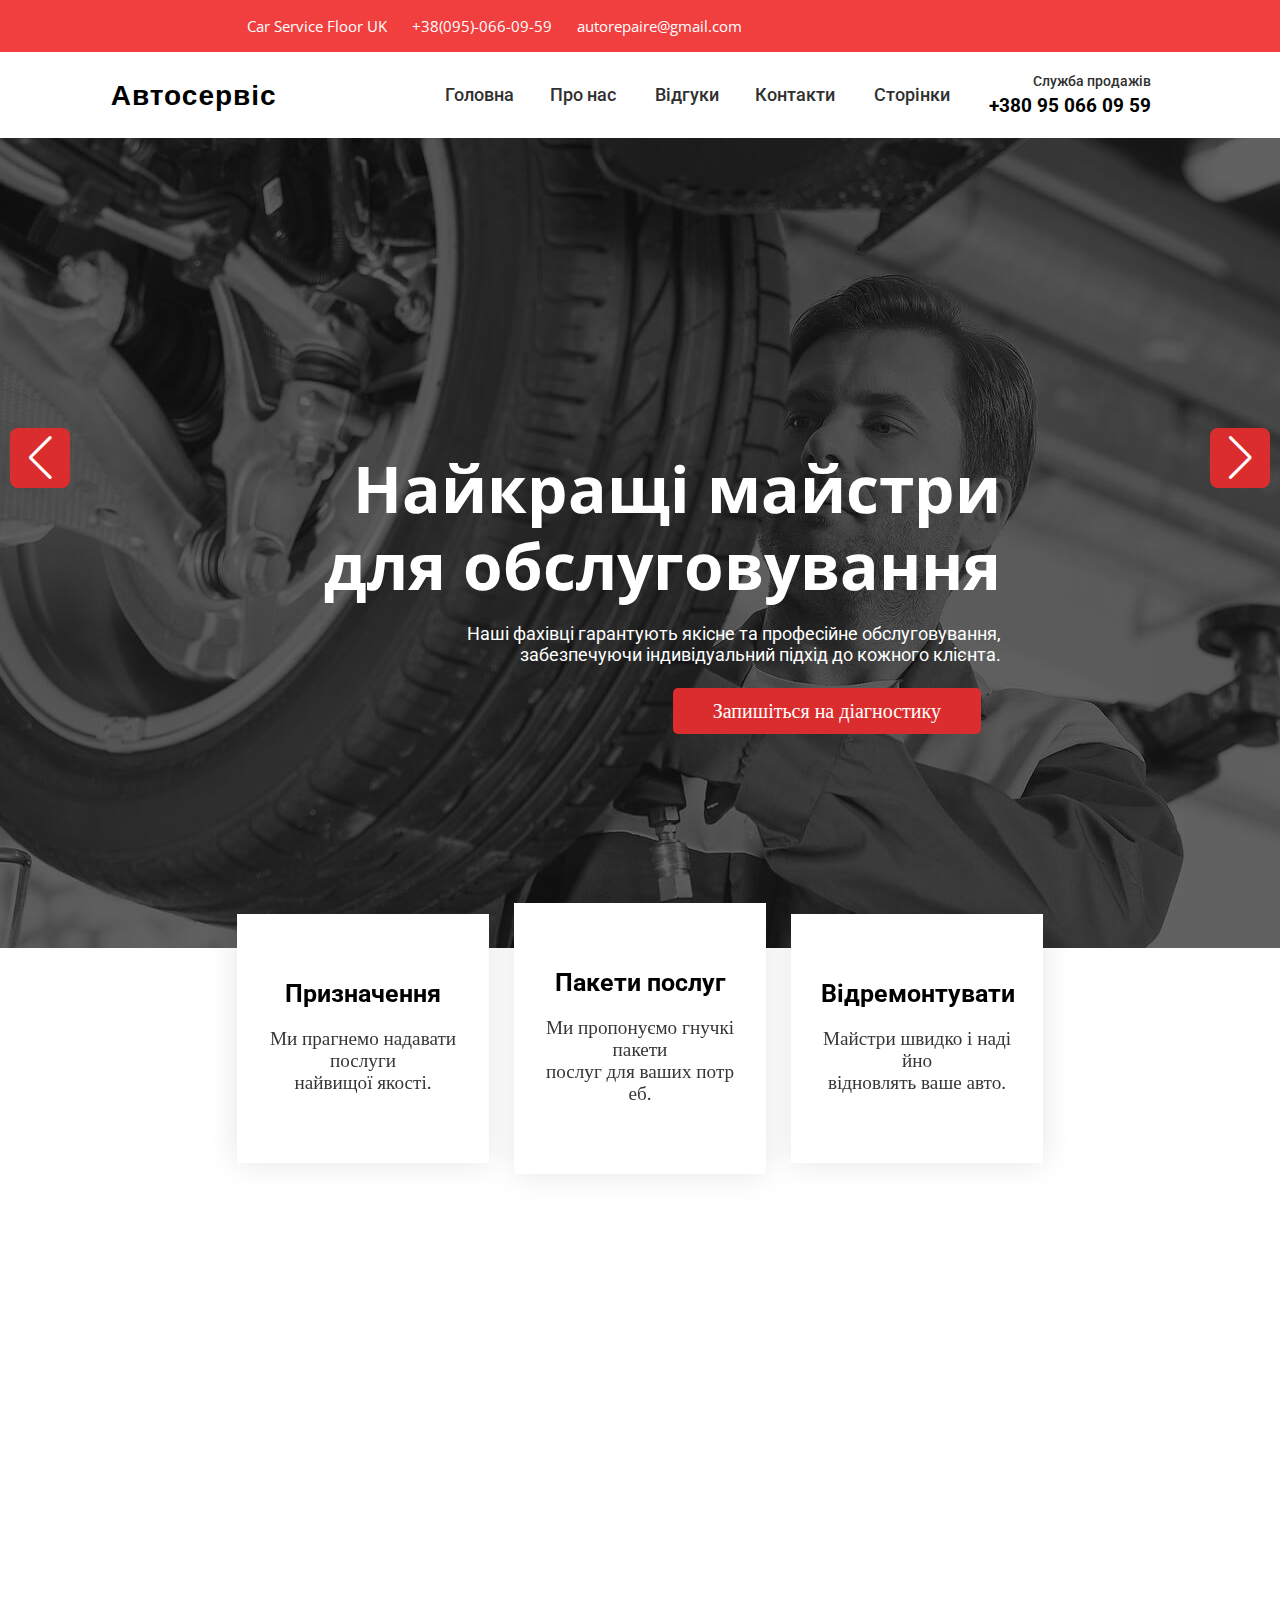
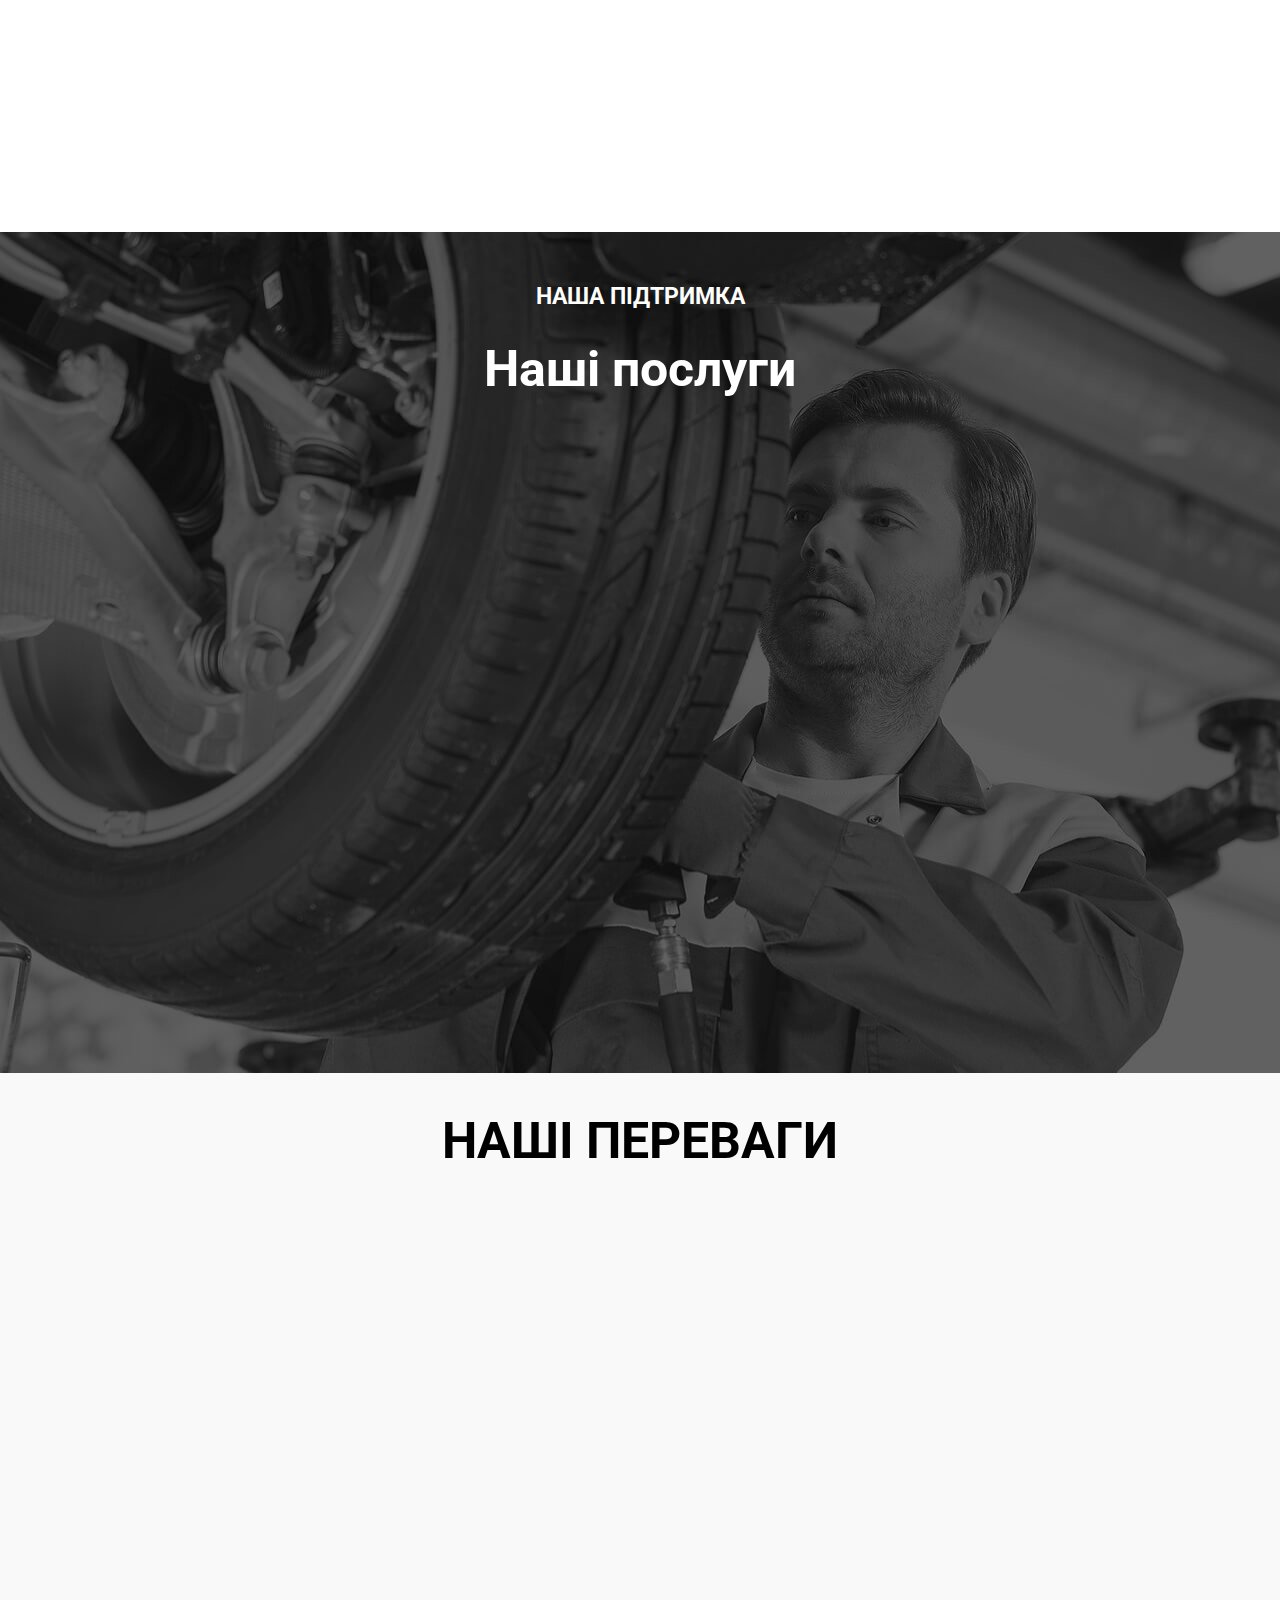
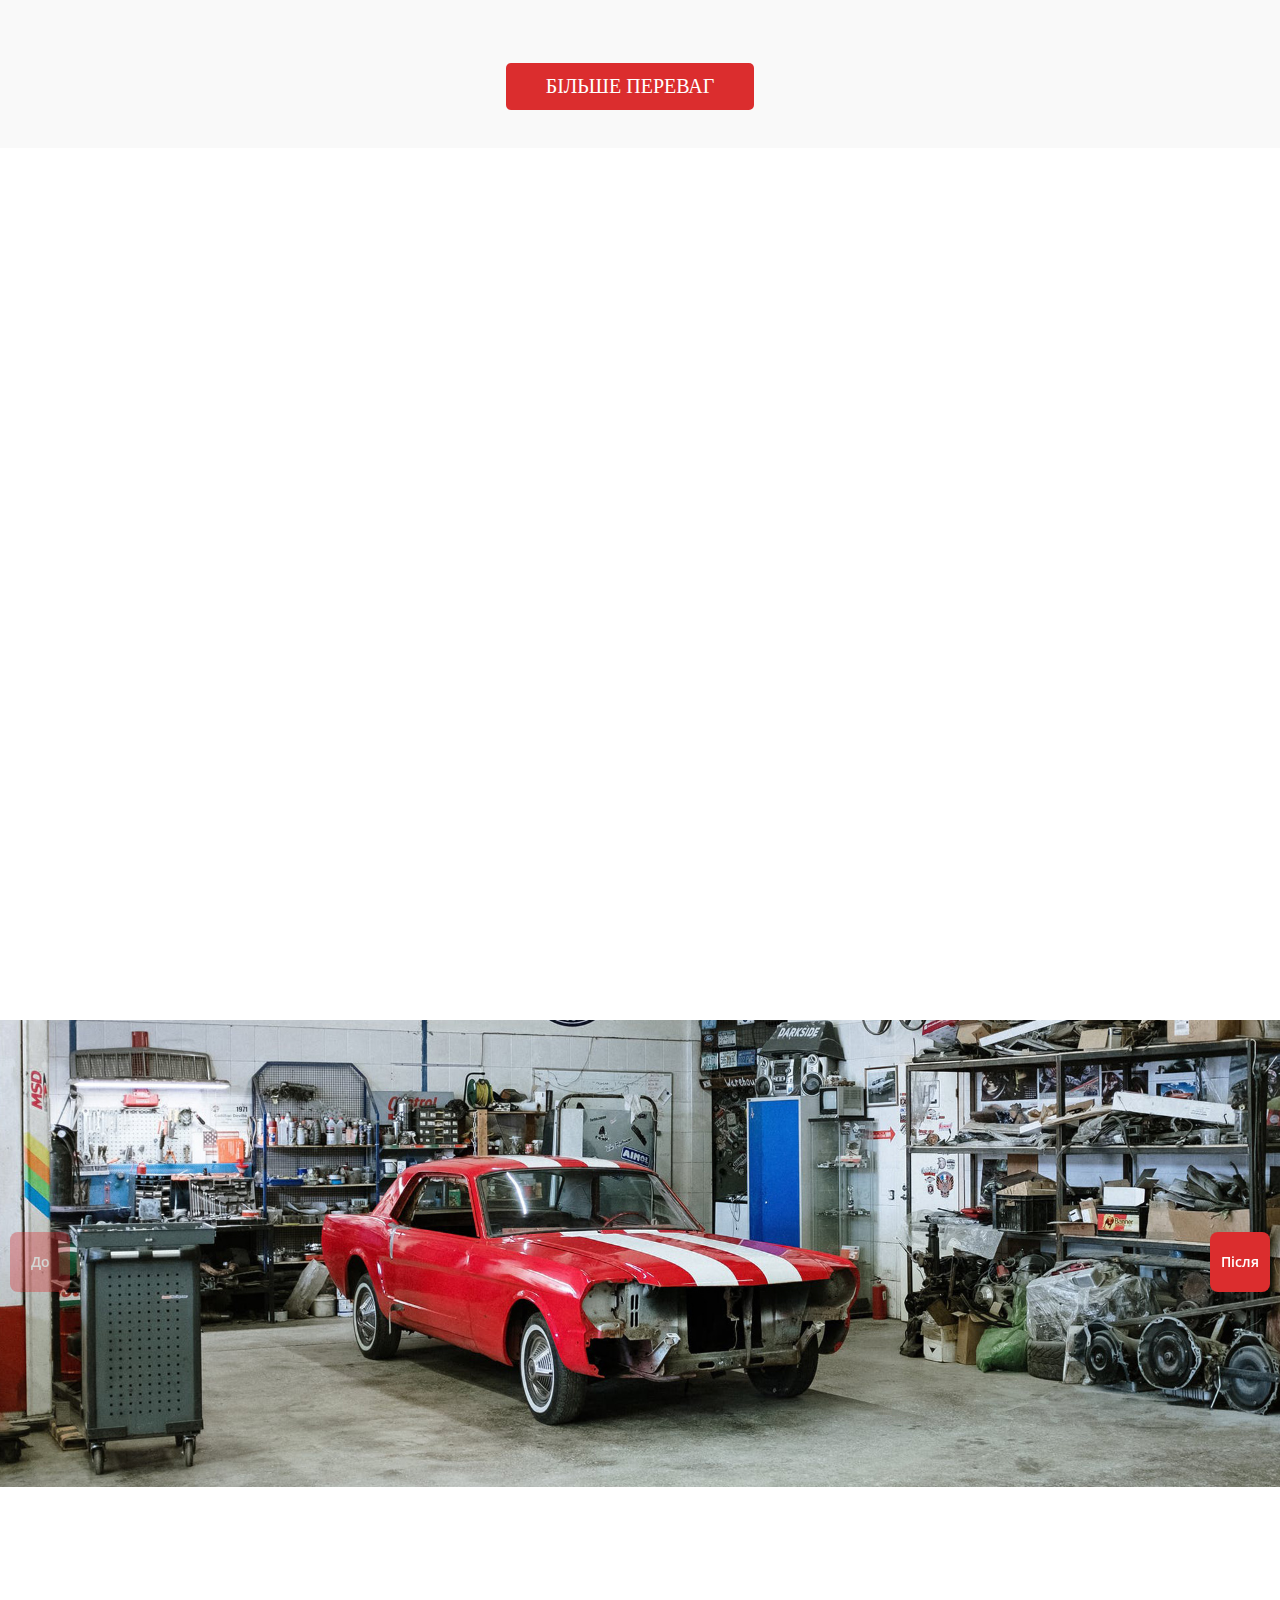
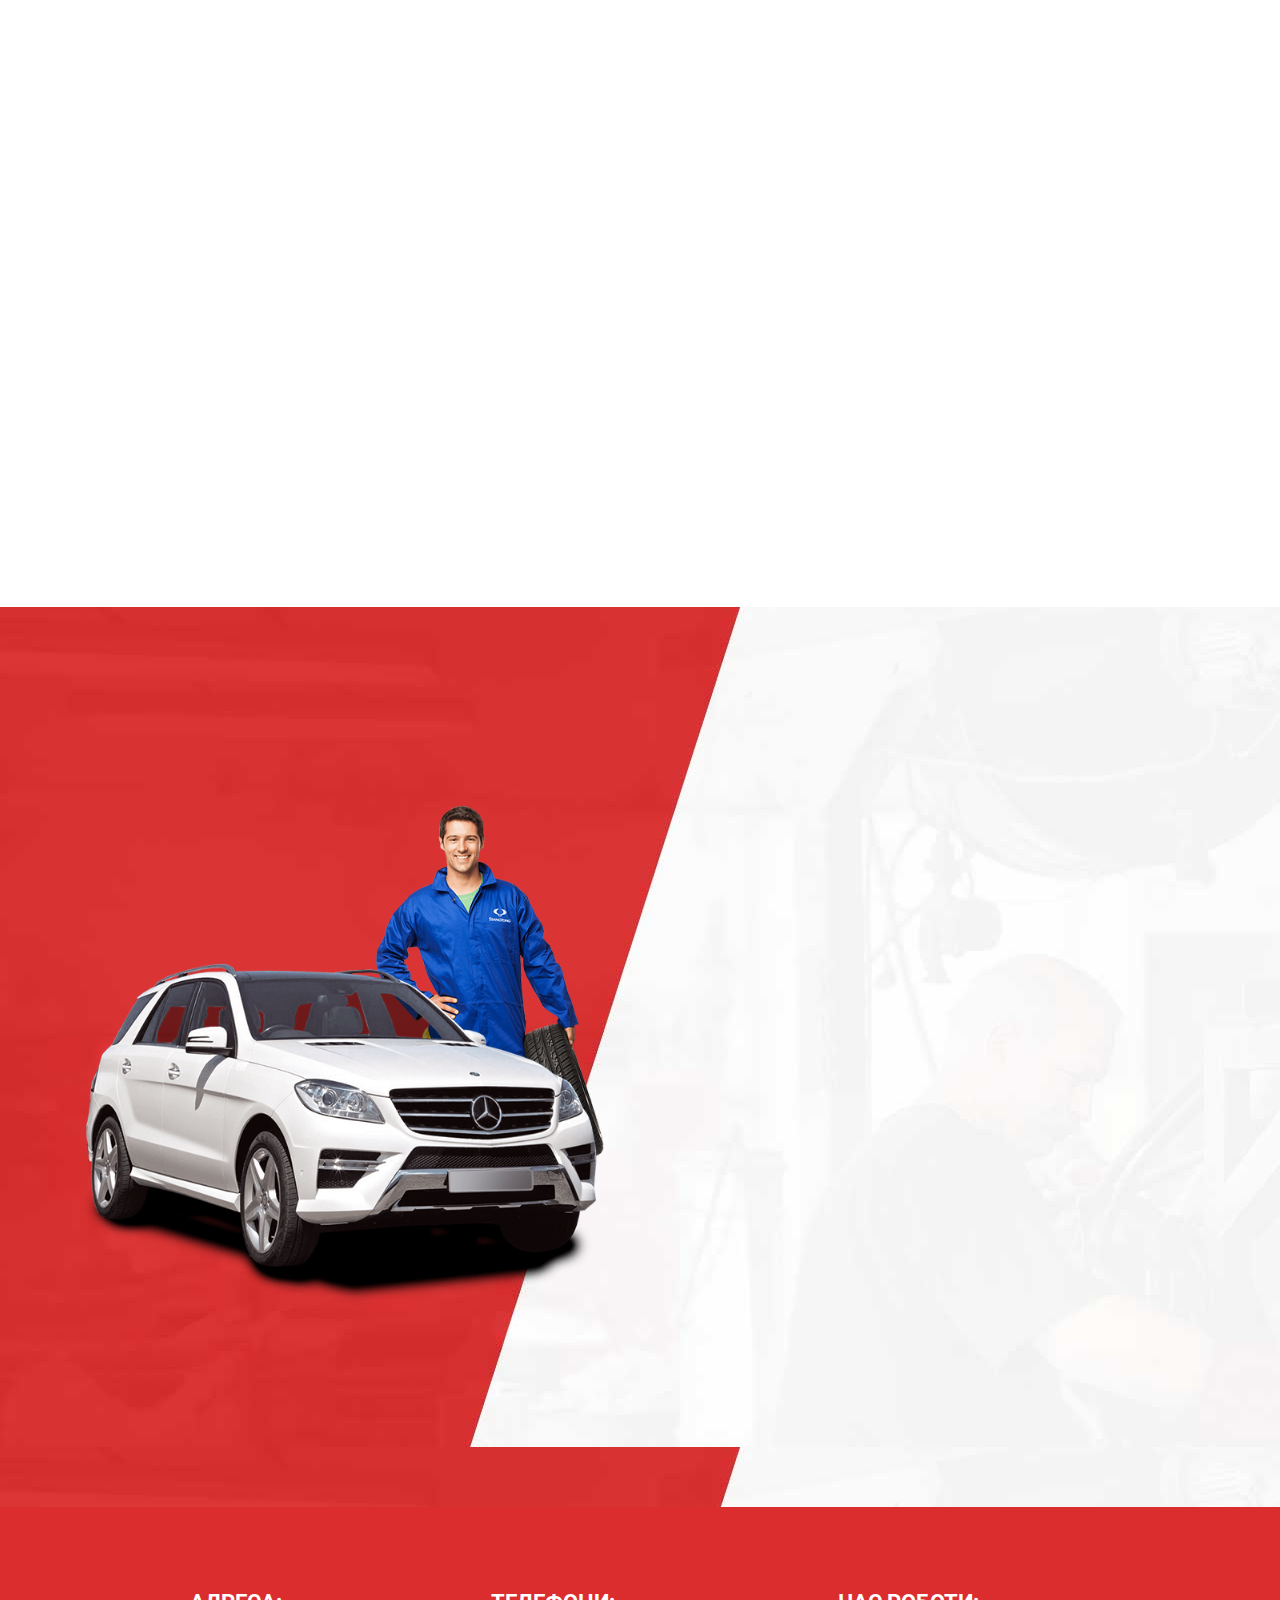
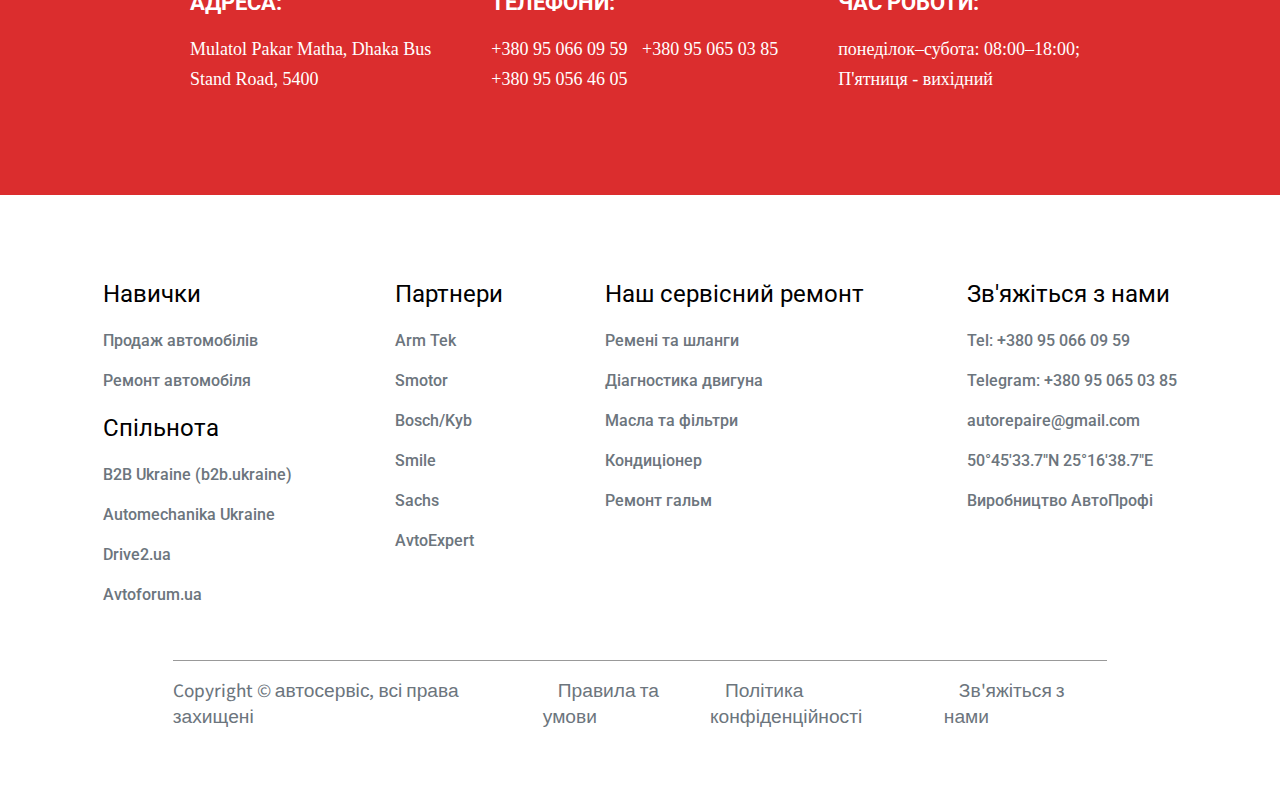
==== commit 35b207ca: "five commit" ====
--- a/index.html
+++ b/index.html
@@ -258,8 +258,8 @@
                  </div>
                  <div class="card-support">
                     <i class="fa-regular fa-compass"></i>
-                    <h2>Лазерне різання металу</h2>
-                    <p class="card-p cd-p">Пропонуємо високоточне лазерне<br> різання металу для виготовлення<br> деталей будь-якої складності</p>
+                    <h2>Лазерне різання</h2>
+                    <p class="card-p cd-p">Пропонуємо високоточне лазерне<br> різання металу для виготовлення<br> деталей</p>
                  </div>
                  <div class="card-support">
                     <i class="fa-solid fa-car-rear"></i>
--- a/assets/css/index.css
+++ b/assets/css/index.css
@@ -432,19 +432,20 @@
 }
 .card-support
 {
+    position: relative;
     width: 16%;
+    height: 25vh;
     box-shadow: 0px 0px 30px 0px rgb(0, 0, 0, 0.1);
-    padding: 40px 25px 40px;
+    padding: 30px 25px 30px;
     margin: 20px 0px 0px 12px;
     border-radius: 8px;
     text-align: center;
     background: var(--clr-white);
-    transition: 1s;
-    position: relative;
-   
+    transition: 1s;   
 }
 .card-support p
 {
+    box-sizing: border-box;
     word-break: break-word;
 }
 .card-support::after
